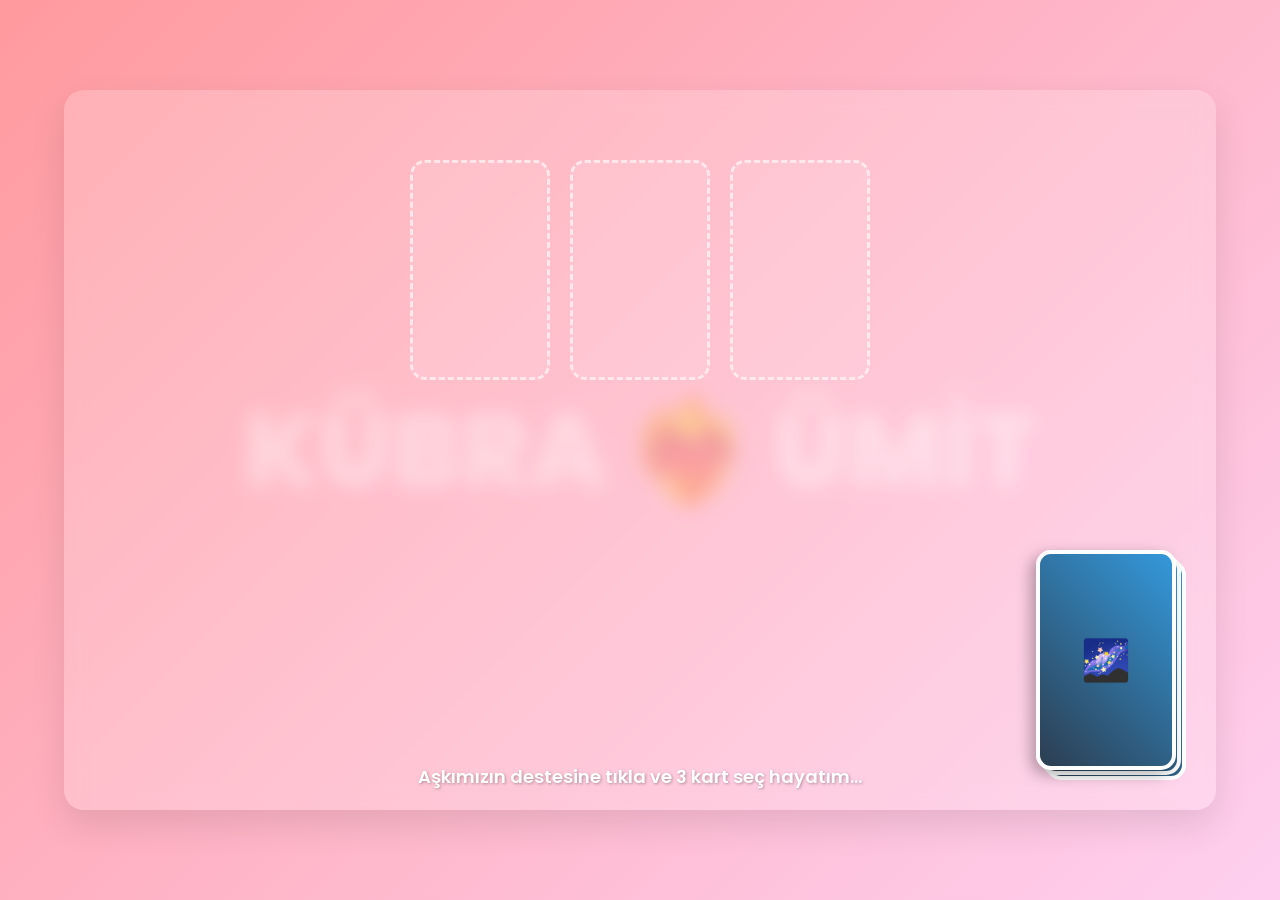
==== index.html @ 8df70f6b "Update print statement from 'Hello' to 'Goodbye'" ====
<!DOCTYPE html>
<html lang="tr">
<head>
    <meta charset="UTF-8">
    <meta name="viewport" content="width=device-width, initial-scale=1.0">
    <title>Aşkımızın Kartları</title>
    <style>
        @import url('https://fonts.googleapis.com/css2?family=Poppins:wght@400;600;800&display=swap');

        * {
            box-sizing: border-box;
            margin: 0;
            padding: 0;
            font-family: 'Poppins', sans-serif;
        }

        body {
            background: linear-gradient(135deg, #ff9a9e 0%, #fecfef 99%, #fecfef 100%);
            height: 100vh;
            overflow: hidden;
            display: flex;
            justify-content: center;
            align-items: center;
            position: relative;
        }

        /* Arka plan yazısı */
        .bg-text {
            position: absolute;
            top: 50%;
            left: 50%;
            transform: translate(-50%, -50%);
            font-size: 8vw;
            font-weight: 800;
            color: rgba(255, 255, 255, 0.4);
            white-space: nowrap;
            z-index: 1;
            pointer-events: none;
            text-align: center;
        }

        .game-container {
            position: relative;
            z-index: 2;
            display: flex;
            width: 90%;
            max-width: 1200px;
            height: 80vh;
            background: rgba(255, 255, 255, 0.2);
            backdrop-filter: blur(10px);
            border-radius: 20px;
            box-shadow: 0 15px 35px rgba(0,0,0,0.1);
            padding: 20px;
            gap: 20px;
        }

        /* Sol Alan: Kart Boşlukları ve Deste */
        .board {
            flex: 2;
            display: flex;
            flex-direction: column;
            justify-content: space-between;
            position: relative;
        }

        .slots {
            display: flex;
            justify-content: center;
            gap: 20px;
            margin-top: 50px;
        }

        .slot {
            width: 140px;
            height: 220px;
            border: 3px dashed rgba(255, 255, 255, 0.6);
            border-radius: 15px;
            display: flex;
            justify-content: center;
            align-items: center;
            background: rgba(255, 255, 255, 0.1);
            transition: all 0.5s ease;
        }

        .deck-container {
            position: absolute;
            right: 20px;
            bottom: 20px;
            width: 140px;
            height: 220px;
            cursor: pointer;
            transition: transform 0.2s;
        }

        .deck-container:hover {
            transform: scale(1.05);
        }

        .card-back {
            width: 100%;
            height: 100%;
            background: linear-gradient(45deg, #2c3e50, #3498db);
            border: 4px solid #fff;
            border-radius: 15px;
            display: flex;
            justify-content: center;
            align-items: center;
            font-size: 40px;
            box-shadow: -5px 5px 15px rgba(0,0,0,0.3);
            position: absolute;
            backface-visibility: hidden;
        }

        .card-back::after {
            content: "🌌";
        }

        /* Çekilen Kartların Tasarımı */
        .drawn-card {
            width: 140px;
            height: 220px;
            background: white;
            border: 4px solid #ffd700;
            border-radius: 15px;
            display: flex;
            flex-direction: column;
            justify-content: center;
            align-items: center;
            box-shadow: 0 10px 20px rgba(0,0,0,0.2);
            animation: popIn 0.5s ease forwards;
            text-align: center;
            padding: 10px;
        }

        .drawn-card .icon {
            font-size: 50px;
            margin-bottom: 10px;
        }

        .drawn-card .title {
            font-size: 14px;
            font-weight: 600;
            color: #333;
        }

        @keyframes popIn {
            0% { transform: scale(0) translateY(100px); opacity: 0; }
            100% { transform: scale(1) translateY(0); opacity: 1; }
        }

        /* Sağ Alan: WhatsApp Sohbet */
        .chat-container {
            flex: 1;
            background: #e5ddd5;
            border-radius: 20px;
            overflow: hidden;
            display: none;
            flex-direction: column;
            box-shadow: 0 15px 35px rgba(0,0,0,0.2);
            animation: slideIn 0.5s ease forwards;
        }

        @keyframes slideIn {
            0% { transform: translateX(50px); opacity: 0; }
            100% { transform: translateX(0); opacity: 1; }
        }

        .chat-header {
            background: #075e54;
            color: white;
            padding: 15px;
            display: flex;
            align-items: center;
            gap: 15px;
        }

        .avatar {
            width: 45px;
            height: 45px;
            background: #fff;
            border-radius: 50%;
            display: flex;
            justify-content: center;
            align-items: center;
            font-size: 24px;
        }

        .chat-info h3 {
            font-size: 16px;
            margin-bottom: 2px;
        }

        .typing-indicator {
            font-size: 12px;
            color: #d1d1d1;
            font-style: italic;
            display: none;
        }

        .chat-body {
            flex: 1;
            padding: 20px;
            background-image: url('https://user-images.githubusercontent.com/15075759/28719144-86dc0f70-73b1-11e7-911d-60d70fcded21.png');
            background-size: cover;
            display: flex;
            flex-direction: column;
            gap: 10px;
            overflow-y: auto;
        }

        .message {
            background: #fff;
            padding: 12px 15px;
            border-radius: 0 15px 15px 15px;
            max-width: 85%;
            font-size: 14px;
            line-height: 1.5;
            box-shadow: 0 2px 5px rgba(0,0,0,0.1);
            display: none;
            position: relative;
        }

        .chat-footer {
            background: #f0f0f0;
            padding: 15px;
            text-align: center;
        }

        .reset-btn {
            background: #128C7E;
            color: white;
            border: none;
            padding: 10px 25px;
            border-radius: 20px;
            font-size: 14px;
            font-weight: 600;
            cursor: pointer;
            transition: background 0.3s;
        }

        .reset-btn:hover {
            background: #075e54;
        }

        /* Destenin altındaki sahte kart efekti */
        .deck-shadow1, .deck-shadow2 {
            position: absolute;
            width: 100%;
            height: 100%;
            background: linear-gradient(45deg, #2c3e50, #3498db);
            border: 4px solid #fff;
            border-radius: 15px;
            bottom: -5px;
            right: -5px;
            z-index: -1;
        }
        .deck-shadow2 {
            bottom: -10px;
            right: -10px;
            z-index: -2;
        }

        /* Uyarı yazısı */
        .instruction {
            text-align: center;
            margin-top: 20px;
            color: #fff;
            font-size: 18px;
            font-weight: 600;
            text-shadow: 1px 1px 3px rgba(0,0,0,0.3);
        }
    </style>
</head>
<body>

    <div class="bg-text">KÜBRA ❤️‍🔥 ÜMİT</div>

    <div class="game-container">
        <div class="board">
            <div class="slots">
                <div class="slot" id="slot0"></div>
                <div class="slot" id="slot1"></div>
                <div class="slot" id="slot2"></div>
            </div>
            <div class="instruction" id="instructionText">Aşkımızın destesine tıkla ve 3 kart seç hayatım...</div>
            <div class="deck-container" id="deck" onclick="drawCard()">
                <div class="card-back"></div>
                <div class="deck-shadow1"></div>
                <div class="deck-shadow2"></div>
            </div>
        </div>

        <div class="chat-container" id="chat">
            <div class="chat-header">
                <div class="avatar">👩🏻‍❤️‍👨🏻</div>
                <div class="chat-info">
                    <h3>KübrAŞKIMTAŞ</h3>
                    <div class="typing-indicator" id="typing">yazıyor...</div>
                </div>
            </div>
            <div class="chat-body" id="chatBody">
                <div class="message" id="finalMessage"></div>
            </div>
            <div class="chat-footer">
                <button class="reset-btn" onclick="resetGame()">Yeniden Kart Çek</button>
            </div>
        </div>
    </div>

    <script>
        // En az 10 kartlık deste tanımlaması
        const deck = [
            { id: 1, title: "Aşk", icon: "❤️", meaning: "tarifsiz bir bağla birbirimize kenetlendiğimizi" },
            { id: 2, title: "Sadakat", icon: "💍", meaning: "gözümüzün birbirinden başkasını görmeyeceğini" },
            { id: 3, title: "Güneş", icon: "☀️", meaning: "ilişkimizin her zaman sımsıcak ve aydınlık kalacağını" },
            { id: 4, title: "Gelecek", icon: "🔮", meaning: "birlikte yaşlanacağımız harika yılların bizi beklediğini" },
            { id: 5, title: "Tutku", icon: "🔥", meaning: "aradaki çekimin hiçbir zaman sönmeyeceğini" },
            { id: 6, title: "Huzur", icon: "🕊️", meaning: "kollarımda her zaman güvende ve huzurlu olacağını" },
            { id: 7, title: "Sonsuzluk", icon: "♾️", meaning: "bu aşkın bir ömür boyu, sonsuza dek süreceğini" },
            { id: 8, title: "Yıldız", icon: "⭐", meaning: "dileklerimizin ve hayallerimizin bir bir gerçek olacağını" },
            { id: 9, title: "Şans", icon: "🍀", meaning: "hayatımdaki en büyük şansımın sen olduğunu" },
            { id: 10, title: "Kader", icon: "🌌", meaning: "yollarımızın ilahi bir şekilde sonsuza dek birleştiğini" },
            { id: 11, title: "Neşe", icon: "🎭", meaning: "birlikte her zaman çocuk gibi eğlenip güleceğimizi" },
            { id: 12, title: "Ev", icon: "🏡", meaning: "yakında sıcacık yuvamızı kuracağımızı" }
        ];

        // Olumlu bitiş cümleleri (Rastgele seçilecek)
        const endings = [
            "Şunu asla unutma: Ümit seni çok seviyor.",
            "Zaten bunu kartlara sormaya gerek yok, Ümit sana sırılsıklam aşık.",
            "Kısacası bu kartlar diyor ki: Ümit kocan olacak!",
            "Her şey çok net bebeğim, Ümit seni çok seviyor ve Ümit kocan olacak.",
            "Tüm evrenin ortak mesajı şu: Ümit sana aşık ve hep seninle kalacak."
        ];

        let drawnCards = [];
        let availableCards = [...deck];
        let canDraw = true;

        function drawCard() {
            if (drawnCards.length >= 3 || !canDraw) return;

            // Rastgele kart seç
            const randomIndex = Math.floor(Math.random() * availableCards.length);
            const card = availableCards[randomIndex];
            
            // Seçilen kartı desteden çıkar
            availableCards.splice(randomIndex, 1);
            drawnCards.push(card);

            // Kartı ekranda göster
            const slotIndex = drawnCards.length - 1;
            const slot = document.getElementById(`slot${slotIndex}`);
            
            slot.innerHTML = `
                <div class="drawn-card">
                    <div class="icon">${card.icon}</div>
                    <div class="title">${card.title}</div>
                </div>
            `;
            slot.style.border = "none";
            slot.style.background = "transparent";

            // Eğer 3 kart çekildiyse sohbeti başlat
            if (drawnCards.length === 3) {
                canDraw = false;
                document.getElementById('deck').style.opacity = '0.5';
                document.getElementById('deck').style.cursor = 'not-allowed';
                document.getElementById('instructionText').innerText = "Kartların okunuyor bebeğim...";
                
                setTimeout(startChatProcess, 1000);
            }
        }

        function startChatProcess() {
            // Sohbet ekranını aç
            const chatContainer = document.getElementById('chat');
            chatContainer.style.display = 'flex';
            
            // "yazıyor..." efektini başlat
            const typingIndicator = document.getElementById('typing');
            typingIndicator.style.display = 'block';

            // 5 Saniye bekle ve mesajı gönder
            setTimeout(() => {
                typingIndicator.style.display = 'none';
                generateAndShowMessage();
            }, 5000);
        }

        function generateAndShowMessage() {
            const messageElement = document.getElementById('finalMessage');
            
            // Anlamlı ve 2-3 cümlelik bir paragraf oluşturma
            const card1 = drawnCards[0];
            const card2 = drawnCards[1];
            const card3 = drawnCards[2];
            
            const randomEnding = endings[Math.floor(Math.random() * endings.length)];

            const finalText = `Aşkım çektiğin ${card1.title}, ${card2.title} ve ${card3.title} kartları yan yana geldiğinde harika bir anlama çıkıyor. Bu harika kombinasyon bize; ${card1.meaning}, ${card2.meaning} ve ${card3.meaning} fısıldıyor. ${randomEnding} ❤️`;

            messageElement.innerText = finalText;
            messageElement.style.display = 'inline-block';
            document.getElementById('instructionText').innerText = "Mesajın geldi!";
        }

        function resetGame() {
            // Oyun verilerini sıfırla
            drawnCards = [];
            availableCards = [...deck];
            canDraw = true;

            // Görselleri sıfırla
            for (let i = 0; i < 3; i++) {
                const slot = document.getElementById(`slot${i}`);
                slot.innerHTML = '';
                slot.style.border = "3px dashed rgba(255, 255, 255, 0.6)";
                slot.style.background = "rgba(255, 255, 255, 0.1)";
            }

            document.getElementById('deck').style.opacity = '1';
            document.getElementById('deck').style.cursor = 'pointer';
            document.getElementById('instructionText').innerText = "Aşkımızın destesine tıkla ve 3 kart seç hayatım...";
            
            // Sohbeti gizle
            document.getElementById('chat').style.display = 'none';
            document.getElementById('finalMessage').style.display = 'none';
            document.getElementById('finalMessage').innerText = '';
        }
    </script>
</body>
</html>
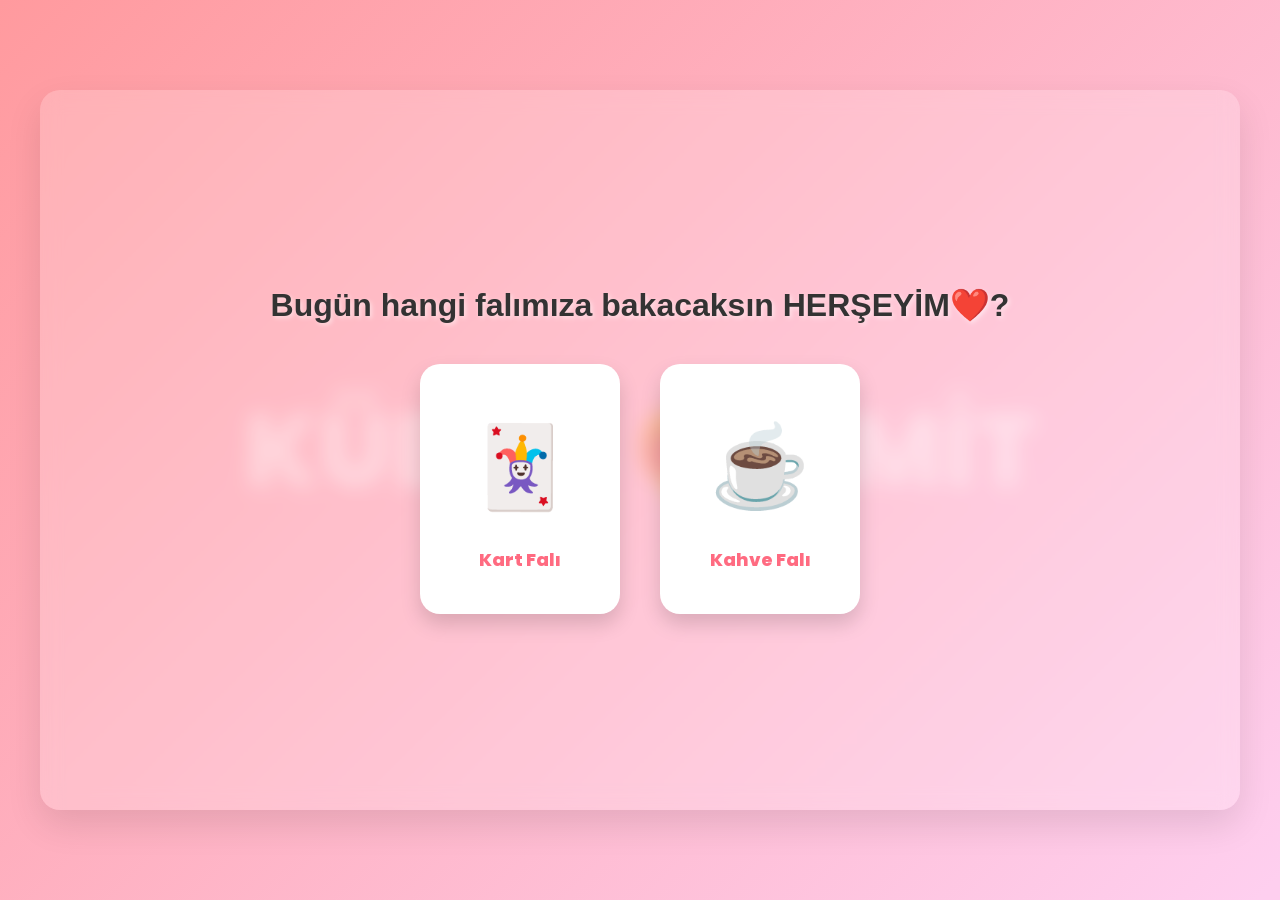
==== commit c2411c02: "Update print statement from 'Hello' to 'Goodbye'" ====
--- a/index.html
+++ b/index.html
@@ -3,7 +3,7 @@
 <head>
     <meta charset="UTF-8">
     <meta name="viewport" content="width=device-width, initial-scale=1.0">
-    <title>Aşkımızın Kartları</title>
+    <title>Aşkımızın Falları</title>
     <style>
         @import url('https://fonts.googleapis.com/css2?family=Poppins:wght@400;600;800&display=swap');
 
@@ -16,15 +16,14 @@
 
         body {
             background: linear-gradient(135deg, #ff9a9e 0%, #fecfef 99%, #fecfef 100%);
-            height: 100vh;
-            overflow: hidden;
+            min-height: 100vh;
             display: flex;
             justify-content: center;
             align-items: center;
             position: relative;
-        }
-
-        /* Arka plan yazısı */
+            overflow-x: hidden;
+        }
+
         .bg-text {
             position: absolute;
             top: 50%;
@@ -39,235 +38,209 @@
             text-align: center;
         }
 
-        .game-container {
+        .app-container {
             position: relative;
             z-index: 2;
-            display: flex;
-            width: 90%;
+            width: 95%;
             max-width: 1200px;
-            height: 80vh;
+            min-height: 80vh;
             background: rgba(255, 255, 255, 0.2);
             backdrop-filter: blur(10px);
             border-radius: 20px;
             box-shadow: 0 15px 35px rgba(0,0,0,0.1);
             padding: 20px;
-            gap: 20px;
-        }
-
-        /* Sol Alan: Kart Boşlukları ve Deste */
-        .board {
-            flex: 2;
             display: flex;
             flex-direction: column;
-            justify-content: space-between;
-            position: relative;
-        }
-
-        .slots {
+        }
+
+        /* Navigasyon / Geri Tuşu */
+        .back-btn {
+            align-self: flex-start;
+            background: rgba(255,255,255,0.5);
+            border: none;
+            padding: 10px 20px;
+            border-radius: 10px;
+            font-weight: 600;
+            cursor: pointer;
+            margin-bottom: 20px;
+            display: none;
+            transition: 0.3s;
+        }
+        
+        .back-btn:hover { background: rgba(255,255,255,0.8); }
+
+        /* ANA MENÜ */
+        #menuScreen {
             display: flex;
+            flex-direction: column;
+            align-items: center;
             justify-content: center;
-            gap: 20px;
-            margin-top: 50px;
-        }
-
-        .slot {
-            width: 140px;
-            height: 220px;
-            border: 3px dashed rgba(255, 255, 255, 0.6);
-            border-radius: 15px;
+            flex: 1;
+            text-align: center;
+        }
+
+        #menuScreen h1 {
+            color: #333;
+            font-size: 32px;
+            margin-bottom: 40px;
+            text-shadow: 2px 2px 4px rgba(255,255,255,0.5);
+        }
+
+        .menu-options {
             display: flex;
+            gap: 40px;
+            flex-wrap: wrap;
             justify-content: center;
-            align-items: center;
-            background: rgba(255, 255, 255, 0.1);
-            transition: all 0.5s ease;
-        }
-
-        .deck-container {
-            position: absolute;
-            right: 20px;
-            bottom: 20px;
-            width: 140px;
-            height: 220px;
-            cursor: pointer;
-            transition: transform 0.2s;
-        }
-
-        .deck-container:hover {
-            transform: scale(1.05);
-        }
-
-        .card-back {
-            width: 100%;
-            height: 100%;
-            background: linear-gradient(45deg, #2c3e50, #3498db);
-            border: 4px solid #fff;
-            border-radius: 15px;
-            display: flex;
-            justify-content: center;
-            align-items: center;
-            font-size: 40px;
-            box-shadow: -5px 5px 15px rgba(0,0,0,0.3);
-            position: absolute;
-            backface-visibility: hidden;
-        }
-
-        .card-back::after {
-            content: "🌌";
-        }
-
-        /* Çekilen Kartların Tasarımı */
-        .drawn-card {
-            width: 140px;
-            height: 220px;
+        }
+
+        .option-card {
             background: white;
-            border: 4px solid #ffd700;
-            border-radius: 15px;
+            width: 200px;
+            height: 250px;
+            border-radius: 20px;
             display: flex;
             flex-direction: column;
             justify-content: center;
             align-items: center;
-            box-shadow: 0 10px 20px rgba(0,0,0,0.2);
-            animation: popIn 0.5s ease forwards;
+            cursor: pointer;
+            box-shadow: 0 10px 20px rgba(0,0,0,0.15);
+            transition: transform 0.3s, box-shadow 0.3s;
+        }
+
+        .option-card:hover {
+            transform: translateY(-10px);
+            box-shadow: 0 15px 30px rgba(0,0,0,0.25);
+        }
+
+        .option-card .icon { font-size: 80px; margin-bottom: 20px; }
+        .option-card .title { font-size: 18px; font-weight: 800; color: #ff6b81; }
+
+        /* KART OYUNU EKRANI (Gizli Başlar) */
+        #cardScreen {
+            display: none;
+            flex: 1;
+            gap: 20px;
+        }
+
+        /* KAHVE FALI EKRANI (Gizli Başlar) */
+        #coffeeScreen {
+            display: none;
+            flex: 1;
+            gap: 20px;
+            flex-direction: row;
+        }
+
+        /* ORTAK İÇERİK YAPISI (Sol oyun alanı, Sağ sohbet alanı) */
+        .play-area {
+            flex: 2;
+            display: flex;
+            flex-direction: column;
+            position: relative;
+        }
+
+        /* Kart Stilleri (Eski kodlar) */
+        .slots { display: flex; justify-content: center; gap: 20px; margin-top: 50px; }
+        .slot { width: 140px; height: 220px; border: 3px dashed rgba(255, 255, 255, 0.6); border-radius: 15px; display: flex; justify-content: center; align-items: center; background: rgba(255, 255, 255, 0.1); transition: all 0.5s ease; }
+        .deck-container { position: absolute; right: 20px; bottom: 20px; width: 140px; height: 220px; cursor: pointer; transition: transform 0.2s; }
+        .deck-container:hover { transform: scale(1.05); }
+        .card-back { width: 100%; height: 100%; background: linear-gradient(45deg, #2c3e50, #3498db); border: 4px solid #fff; border-radius: 15px; display: flex; justify-content: center; align-items: center; font-size: 40px; box-shadow: -5px 5px 15px rgba(0,0,0,0.3); position: absolute; backface-visibility: hidden; }
+        .card-back::after { content: "🌌"; }
+        .deck-shadow1, .deck-shadow2 { position: absolute; width: 100%; height: 100%; background: linear-gradient(45deg, #2c3e50, #3498db); border: 4px solid #fff; border-radius: 15px; bottom: -5px; right: -5px; z-index: -1; }
+        .deck-shadow2 { bottom: -10px; right: -10px; z-index: -2; }
+        .drawn-card { width: 140px; height: 220px; background: white; border: 4px solid #ffd700; border-radius: 15px; display: flex; flex-direction: column; justify-content: center; align-items: center; box-shadow: 0 10px 20px rgba(0,0,0,0.2); animation: popIn 0.5s ease forwards; text-align: center; padding: 10px; }
+        .drawn-card.negative-card { border-color: #e74c3c; }
+        .drawn-card .icon { font-size: 50px; margin-bottom: 10px; }
+        .drawn-card .title { font-size: 14px; font-weight: 600; color: #333; }
+        
+        @keyframes popIn { 0% { transform: scale(0) translateY(100px); opacity: 0; } 100% { transform: scale(1) translateY(0); opacity: 1; } }
+
+        .instruction { text-align: center; margin-top: 20px; color: #fff; font-size: 18px; font-weight: 600; text-shadow: 1px 1px 3px rgba(0,0,0,0.3); }
+
+        /* KAHVE FALI ÖZEL STİLLERİ */
+        .coffee-grid {
+            display: grid;
+            grid-template-columns: 1fr 1fr;
+            gap: 20px;
+            margin-top: 20px;
+            max-width: 600px;
+            margin-left: auto;
+            margin-right: auto;
+        }
+
+        .photo-slot {
+            position: relative;
+            height: 150px;
+            border: 3px dashed rgba(255, 255, 255, 0.8);
+            border-radius: 15px;
+            background: rgba(255, 255, 255, 0.3);
+            display: flex;
+            justify-content: center;
+            align-items: center;
             text-align: center;
             padding: 10px;
-        }
-
-        .drawn-card .icon {
-            font-size: 50px;
-            margin-bottom: 10px;
-        }
-
-        .drawn-card .title {
-            font-size: 14px;
-            font-weight: 600;
-            color: #333;
-        }
-
-        @keyframes popIn {
-            0% { transform: scale(0) translateY(100px); opacity: 0; }
-            100% { transform: scale(1) translateY(0); opacity: 1; }
-        }
-
-        /* Sağ Alan: WhatsApp Sohbet */
+            cursor: pointer;
+            overflow: hidden;
+            transition: 0.3s;
+        }
+        
+        .photo-slot:hover { background: rgba(255, 255, 255, 0.5); }
+        .photo-slot span { font-size: 14px; font-weight: 600; color: #333; pointer-events: none; z-index: 2;}
+        .photo-slot.optional { border-color: rgba(255, 255, 255, 0.4); }
+        
+        /* Gizli dosya seçici */
+        .photo-slot input[type="file"] {
+            position: absolute;
+            width: 100%;
+            height: 100%;
+            opacity: 0;
+            cursor: pointer;
+            z-index: 3;
+        }
+
+        .submit-coffee-btn {
+            display: none;
+            margin: 30px auto 0;
+            padding: 15px 40px;
+            background: #ff6b81;
+            color: white;
+            font-size: 18px;
+            font-weight: bold;
+            border: none;
+            border-radius: 30px;
+            cursor: pointer;
+            box-shadow: 0 5px 15px rgba(255, 107, 129, 0.4);
+            transition: transform 0.2s;
+        }
+        .submit-coffee-btn:hover { transform: scale(1.05); }
+
+        /* SOHBET EKRANI (Ortak yapı) */
         .chat-container {
             flex: 1;
             background: #e5ddd5;
             border-radius: 20px;
             overflow: hidden;
-            display: none;
+            display: none; /* Gizli başlar */
             flex-direction: column;
             box-shadow: 0 15px 35px rgba(0,0,0,0.2);
             animation: slideIn 0.5s ease forwards;
-        }
-
-        @keyframes slideIn {
-            0% { transform: translateX(50px); opacity: 0; }
-            100% { transform: translateX(0); opacity: 1; }
-        }
-
-        .chat-header {
-            background: #075e54;
-            color: white;
-            padding: 15px;
-            display: flex;
-            align-items: center;
-            gap: 15px;
-        }
-
-        .avatar {
-            width: 45px;
-            height: 45px;
-            background: #fff;
-            border-radius: 50%;
-            display: flex;
-            justify-content: center;
-            align-items: center;
-            font-size: 24px;
-        }
-
-        .chat-info h3 {
-            font-size: 16px;
-            margin-bottom: 2px;
-        }
-
-        .typing-indicator {
-            font-size: 12px;
-            color: #d1d1d1;
-            font-style: italic;
-            display: none;
-        }
-
-        .chat-body {
-            flex: 1;
-            padding: 20px;
-            background-image: url('https://user-images.githubusercontent.com/15075759/28719144-86dc0f70-73b1-11e7-911d-60d70fcded21.png');
-            background-size: cover;
-            display: flex;
-            flex-direction: column;
-            gap: 10px;
-            overflow-y: auto;
-        }
-
-        .message {
-            background: #fff;
-            padding: 12px 15px;
-            border-radius: 0 15px 15px 15px;
-            max-width: 85%;
-            font-size: 14px;
-            line-height: 1.5;
-            box-shadow: 0 2px 5px rgba(0,0,0,0.1);
-            display: none;
-            position: relative;
-        }
-
-        .chat-footer {
-            background: #f0f0f0;
-            padding: 15px;
-            text-align: center;
-        }
-
-        .reset-btn {
-            background: #128C7E;
-            color: white;
-            border: none;
-            padding: 10px 25px;
-            border-radius: 20px;
-            font-size: 14px;
-            font-weight: 600;
-            cursor: pointer;
-            transition: background 0.3s;
-        }
-
-        .reset-btn:hover {
-            background: #075e54;
-        }
-
-        /* Destenin altındaki sahte kart efekti */
-        .deck-shadow1, .deck-shadow2 {
-            position: absolute;
-            width: 100%;
-            height: 100%;
-            background: linear-gradient(45deg, #2c3e50, #3498db);
-            border: 4px solid #fff;
-            border-radius: 15px;
-            bottom: -5px;
-            right: -5px;
-            z-index: -1;
-        }
-        .deck-shadow2 {
-            bottom: -10px;
-            right: -10px;
-            z-index: -2;
-        }
-
-        /* Uyarı yazısı */
-        .instruction {
-            text-align: center;
-            margin-top: 20px;
-            color: #fff;
-            font-size: 18px;
-            font-weight: 600;
-            text-shadow: 1px 1px 3px rgba(0,0,0,0.3);
+            max-width: 400px;
+        }
+
+        @keyframes slideIn { 0% { transform: translateX(50px); opacity: 0; } 100% { transform: translateX(0); opacity: 1; } }
+
+        .chat-header { background: #075e54; color: white; padding: 15px; display: flex; align-items: center; gap: 15px; }
+        .avatar { width: 45px; height: 45px; background: #fff; border-radius: 50%; display: flex; justify-content: center; align-items: center; font-size: 24px; }
+        .chat-info h3 { font-size: 16px; margin-bottom: 2px; }
+        .typing-indicator { font-size: 12px; color: #d1d1d1; font-style: italic; display: none; }
+        .chat-body { flex: 1; padding: 20px; background-image: url('https://user-images.githubusercontent.com/15075759/28719144-86dc0f70-73b1-11e7-911d-60d70fcded21.png'); background-size: cover; display: flex; flex-direction: column; gap: 10px; overflow-y: auto; }
+        .message { background: #fff; padding: 12px 15px; border-radius: 0 15px 15px 15px; max-width: 90%; font-size: 14px; line-height: 1.5; box-shadow: 0 2px 5px rgba(0,0,0,0.1); display: none; position: relative; }
+        .chat-footer { background: #f0f0f0; padding: 15px; text-align: center; }
+        .reset-btn { background: #128C7E; color: white; border: none; padding: 10px 25px; border-radius: 20px; font-size: 14px; font-weight: 600; cursor: pointer; transition: background 0.3s; }
+        .reset-btn:hover { background: #075e54; }
+
+        @media (max-width: 768px) {
+            #cardScreen, #coffeeScreen { flex-direction: column; }
+            .chat-container { max-width: 100%; min-height: 300px; }
         }
     </style>
 </head>
@@ -275,145 +248,240 @@
 
     <div class="bg-text">KÜBRA ❤️‍🔥 ÜMİT</div>
 
-    <div class="game-container">
-        <div class="board">
-            <div class="slots">
-                <div class="slot" id="slot0"></div>
-                <div class="slot" id="slot1"></div>
-                <div class="slot" id="slot2"></div>
-            </div>
-            <div class="instruction" id="instructionText">Aşkımızın destesine tıkla ve 3 kart seç hayatım...</div>
-            <div class="deck-container" id="deck" onclick="drawCard()">
-                <div class="card-back"></div>
-                <div class="deck-shadow1"></div>
-                <div class="deck-shadow2"></div>
+    <div class="app-container">
+        
+        <button class="back-btn" id="backBtn" onclick="goHome()">🏠 Ana Menüye Dön</button>
+
+        <div id="menuScreen">
+            <h1>Bugün hangi falımıza bakacaksın HERŞEYİM❤️?</h1>
+            <div class="menu-options">
+                <div class="option-card" onclick="openScreen('cardScreen')">
+                    <div class="icon">🃏</div>
+                    <div class="title">Kart Falı</div>
+                </div>
+                <div class="option-card" onclick="openScreen('coffeeScreen')">
+                    <div class="icon">☕</div>
+                    <div class="title">Kahve Falı</div>
+                </div>
             </div>
         </div>
 
-        <div class="chat-container" id="chat">
-            <div class="chat-header">
-                <div class="avatar">👩🏻‍❤️‍👨🏻</div>
-                <div class="chat-info">
-                    <h3>KübrAŞKIMTAŞ</h3>
-                    <div class="typing-indicator" id="typing">yazıyor...</div>
+        <div id="cardScreen">
+            <div class="play-area">
+                <div class="slots">
+                    <div class="slot" id="cardSlot0"></div>
+                    <div class="slot" id="cardSlot1"></div>
+                    <div class="slot" id="cardSlot2"></div>
+                </div>
+                <div class="instruction" id="cardInstruction">Aşkımızın destesine tıkla ve 3 kart seç hayatım...</div>
+                <div class="deck-container" id="deck" onclick="drawCard()">
+                    <div class="card-back"></div>
+                    <div class="deck-shadow1"></div>
+                    <div class="deck-shadow2"></div>
                 </div>
             </div>
-            <div class="chat-body" id="chatBody">
-                <div class="message" id="finalMessage"></div>
-            </div>
-            <div class="chat-footer">
-                <button class="reset-btn" onclick="resetGame()">Yeniden Kart Çek</button>
+
+            <div class="chat-container" id="cardChat">
+                <div class="chat-header">
+                    <div class="avatar">👩🏻‍❤️‍👨🏻</div>
+                    <div class="chat-info">
+                        <h3>KübrAŞKIMTAŞ</h3>
+                        <div class="typing-indicator" id="cardTyping">yazıyor...</div>
+                    </div>
+                </div>
+                <div class="chat-body">
+                    <div class="message" id="cardMessage"></div>
+                </div>
+                <div class="chat-footer">
+                    <button class="reset-btn" onclick="resetCardGame()">Yeniden Kart Çek</button>
+                </div>
             </div>
         </div>
+
+        <div id="coffeeScreen">
+            <div class="play-area">
+                <div class="instruction" id="coffeeInstruction">Kahve fincanının fotoğraflarını çekip yükle sevgilim...</div>
+                
+                <div class="coffee-grid">
+                    <div class="photo-slot" id="cSlot1">
+                        <span id="cText1">Fincanın sağını çek aşkım 📸</span>
+                        <input type="file" accept="image/*" capture="environment" onchange="previewCoffeeImage(this, 'cSlot1', 'cText1', 1)">
+                    </div>
+                    <div class="photo-slot" id="cSlot2">
+                        <span id="cText2">Fincanın solunu çek aşkım 📸</span>
+                        <input type="file" accept="image/*" capture="environment" onchange="previewCoffeeImage(this, 'cSlot2', 'cText2', 2)">
+                    </div>
+                    <div class="photo-slot" id="cSlot3">
+                        <span id="cText3">Fincanı üstten çek herşeyim 📸</span>
+                        <input type="file" accept="image/*" capture="environment" onchange="previewCoffeeImage(this, 'cSlot3', 'cText3', 3)">
+                    </div>
+                    <div class="photo-slot optional" id="cSlot4">
+                        <span id="cText4">Fincanın tabağını çek bitanemmm 📸<br><small>(İsteğe Bağlı)</small></span>
+                        <input type="file" accept="image/*" capture="environment" onchange="previewCoffeeImage(this, 'cSlot4', 'cText4', 4)">
+                    </div>
+                </div>
+
+                <button class="submit-coffee-btn" id="coffeeSubmitBtn" onclick="startCoffeeChat()">Falıma bak ÜmitAşkımCan</button>
+            </div>
+
+            <div class="chat-container" id="coffeeChat">
+                <div class="chat-header">
+                    <div class="avatar">👨🏻‍❤️‍👩🏻</div>
+                    <div class="chat-info">
+                        <h3>ÜmitAşkımCan</h3>
+                        <div class="typing-indicator" id="coffeeTyping">yazıyor...</div>
+                    </div>
+                </div>
+                <div class="chat-body">
+                    <div class="message" id="coffeeMessage"></div>
+                </div>
+                <div class="chat-footer">
+                    <button class="reset-btn" onclick="resetCoffeeGame()">Yeni Fincan Yükle</button>
+                </div>
+            </div>
+        </div>
+
     </div>
 
     <script>
-        // En az 10 kartlık deste tanımlaması
+        // --- EKRAN KONTROLLERİ ---
+        function openScreen(screenId) {
+            document.getElementById('menuScreen').style.display = 'none';
+            document.getElementById('cardScreen').style.display = 'none';
+            document.getElementById('coffeeScreen').style.display = 'none';
+            
+            document.getElementById(screenId).style.display = 'flex';
+            document.getElementById('backBtn').style.display = 'block';
+        }
+
+        function goHome() {
+            document.getElementById('menuScreen').style.display = 'flex';
+            document.getElementById('cardScreen').style.display = 'none';
+            document.getElementById('coffeeScreen').style.display = 'none';
+            document.getElementById('backBtn').style.display = 'none';
+            
+            // Eğer oyunlar yarım kaldıysa sıfırlansın
+            resetCardGame();
+            resetCoffeeGame();
+        }
+
+        // --- ORTAK BİTİŞ CÜMLELERİ ---
+        const finalEndings = [
+            "Falına göre Ümit seni çok seviyor.",
+            "Sonuca gelirsek; Ümit Sana çok aşık.",
+            "Fincan da, kartlar da aynı şeyi söylüyor: Ümit sana hayran.",
+            "Tüm bu işaretlerin tek bir ortak noktası var: Ümit ile evleneceksiniz.",
+            "Kısacası sevgilim, Ümit kocan olucak.",
+            "Bütün işaretlerin sonu şuraya çıkıyor: Ümit seni her gün daha çok seviyor."
+        ];
+
+
+        // ==========================================
+        // 1. KART FALI KODLARI (Güncellenmiş Haliyle)
+        // ==========================================
         const deck = [
-            { id: 1, title: "Aşk", icon: "❤️", meaning: "tarifsiz bir bağla birbirimize kenetlendiğimizi" },
-            { id: 2, title: "Sadakat", icon: "💍", meaning: "gözümüzün birbirinden başkasını görmeyeceğini" },
-            { id: 3, title: "Güneş", icon: "☀️", meaning: "ilişkimizin her zaman sımsıcak ve aydınlık kalacağını" },
-            { id: 4, title: "Gelecek", icon: "🔮", meaning: "birlikte yaşlanacağımız harika yılların bizi beklediğini" },
-            { id: 5, title: "Tutku", icon: "🔥", meaning: "aradaki çekimin hiçbir zaman sönmeyeceğini" },
-            { id: 6, title: "Huzur", icon: "🕊️", meaning: "kollarımda her zaman güvende ve huzurlu olacağını" },
-            { id: 7, title: "Sonsuzluk", icon: "♾️", meaning: "bu aşkın bir ömür boyu, sonsuza dek süreceğini" },
-            { id: 8, title: "Yıldız", icon: "⭐", meaning: "dileklerimizin ve hayallerimizin bir bir gerçek olacağını" },
-            { id: 9, title: "Şans", icon: "🍀", meaning: "hayatımdaki en büyük şansımın sen olduğunu" },
-            { id: 10, title: "Kader", icon: "🌌", meaning: "yollarımızın ilahi bir şekilde sonsuza dek birleştiğini" },
-            { id: 11, title: "Neşe", icon: "🎭", meaning: "birlikte her zaman çocuk gibi eğlenip güleceğimizi" },
-            { id: 12, title: "Ev", icon: "🏡", meaning: "yakında sıcacık yuvamızı kuracağımızı" }
+            { id: 1, title: "Aşk", icon: "❤️", meaning: "tarifsiz bir bağla birbirimize kenetlendiğimizi", type: "positive" },
+            { id: 2, title: "Sadakat", icon: "💍", meaning: "gözümüzün birbirinden başkasını görmeyeceğini", type: "positive" },
+            { id: 3, title: "Güneş", icon: "☀️", meaning: "ilişkimizin her zaman sımsıcak ve aydınlık kalacağını", type: "positive" },
+            { id: 4, title: "Gelecek", icon: "🔮", meaning: "birlikte yaşlanacağımız harika yılların bizi beklediğini", type: "positive" },
+            { id: 5, title: "Tutku", icon: "🔥", meaning: "aradaki çekimin hiçbir zaman sönmeyeceğini", type: "positive" },
+            { id: 6, title: "Huzur", icon: "🕊️", meaning: "kollarımda her zaman güvende ve huzurlu olacağını", type: "positive" },
+            { id: 7, title: "Sonsuzluk", icon: "♾️", meaning: "bu aşkın bir ömür boyu, sonsuza dek süreceğini", type: "positive" },
+            { id: 8, title: "Yıldız", icon: "⭐", meaning: "dileklerimizin ve hayallerimizin bir bir gerçek olacağını", type: "positive" },
+            { id: 9, title: "Şans", icon: "🍀", meaning: "hayatımdaki en büyük şansımın sen olduğunu", type: "positive" },
+            { id: 10, title: "Kader", icon: "🌌", meaning: "yollarımızın ilahi bir şekilde sonsuza dek birleştiğini", type: "positive" },
+            { id: 11, title: "Neşe", icon: "🎭", meaning: "birlikte her zaman çocuk gibi eğlenip güleceğimizi", type: "positive" },
+            { id: 12, title: "Ev", icon: "🏡", meaning: "yakında sıcacık yuvamızı kuracağımızı", type: "positive" },
+            { id: 13, title: "Güven", icon: "🤝", meaning: "birbirimize gözü kapalı güvenebileceğimiz bir sığınağımız olduğunu", type: "positive" },
+            { id: 14, title: "Şefkat", icon: "🧸", meaning: "her anımızda birbirimize pamuk gibi yumuşacık davranacağımızı", type: "positive" },
+            { id: 15, title: "Macera", icon: "🌍", meaning: "dünyayı el ele gezip harika anılar biriktireceğimizi", type: "positive" },
+            { id: 16, title: "Büyü", icon: "🪄", meaning: "aramızdaki bu tılsımlı bağın kimse tarafından bozulamayacağını", type: "positive" },
+            { id: 17, title: "Bereket", icon: "🌾", meaning: "yuvamızın her zaman bolluk ve bereket içinde olacağını", type: "positive" },
+            { id: 18, title: "Sabır", icon: "⏳", meaning: "birbirimizi her halimizle kabul edip sevgiyle büyüteceğimizi", type: "positive" },
+            { id: 19, title: "Tutulma", icon: "🌒", meaning: "senin o güzel yüzün karşısında her gün yeniden tutulacağımı", type: "positive" },
+            { id: 20, title: "Mucize", icon: "✨", meaning: "bu dünyada başıma gelen en güzel mucizenin sen olduğunu", type: "positive" },
+            { id: 21, title: "Başarı", icon: "🏆", meaning: "birbirimize destek olarak hayattaki tüm hedeflerimize ulaşacağımızı", type: "positive" },
+            { id: 22, title: "Fırtına", icon: "⛈️", meaning: "zaman zaman ufak tartışmalar ve fırtınalar kopabileceğini", type: "negative" },
+            { id: 23, title: "Engel", icon: "🧱", meaning: "bazen yolumuza beklenmedik tümseklerin çıkabileceğini", type: "negative" },
+            { id: 24, title: "Mesafe", icon: "🛤️", meaning: "bazen araya fiziksel ya da duygusal mesafeler girmeye çalışacağını", type: "negative" },
+            { id: 25, title: "Kule", icon: "🏰", meaning: "yaptığımız planların bazen aniden yıkılıp değişebileceğini", type: "negative" },
+            { id: 26, title: "Kıskançlık", icon: "🧿", meaning: "birbirimizi çok sevdiğimizden bazen deliler gibi kıskanacağımızı", type: "negative" }
         ];
 
-        // Olumlu bitiş cümleleri (Rastgele seçilecek)
-        const endings = [
-            "Şunu asla unutma: Ümit seni çok seviyor.",
-            "Zaten bunu kartlara sormaya gerek yok, Ümit sana sırılsıklam aşık.",
-            "Kısacası bu kartlar diyor ki: Ümit kocan olacak!",
-            "Her şey çok net bebeğim, Ümit seni çok seviyor ve Ümit kocan olacak.",
-            "Tüm evrenin ortak mesajı şu: Ümit sana aşık ve hep seninle kalacak."
+        const cardNegativeResolutions = [
+            "Ama hiç merak etme, karşımıza ne tür engeller çıkarsa çıksın tüm bu zorlukları birlikte atlatıp ömür boyu mutlu olacağız.",
+            "Fakat sakın unutma, aşkımız tüm bu zorlukları yenecek kadar kudretli. Biz el ele verdiğimiz sürece hiçbir şey bizi yıkamaz.",
+            "Yine de hiç korkma bebeğim, ne olursa olsun tüm bunları omuz omuza verip atlatacağız ve çok mutlu olacağız."
         ];
 
         let drawnCards = [];
         let availableCards = [...deck];
-        let canDraw = true;
+        let cardCanDraw = true;
 
         function drawCard() {
-            if (drawnCards.length >= 3 || !canDraw) return;
-
-            // Rastgele kart seç
+            if (drawnCards.length >= 3 || !cardCanDraw) return;
+
             const randomIndex = Math.floor(Math.random() * availableCards.length);
             const card = availableCards[randomIndex];
-            
-            // Seçilen kartı desteden çıkar
             availableCards.splice(randomIndex, 1);
             drawnCards.push(card);
 
-            // Kartı ekranda göster
             const slotIndex = drawnCards.length - 1;
-            const slot = document.getElementById(`slot${slotIndex}`);
-            
-            slot.innerHTML = `
-                <div class="drawn-card">
-                    <div class="icon">${card.icon}</div>
-                    <div class="title">${card.title}</div>
-                </div>
-            `;
+            const slot = document.getElementById(`cardSlot${slotIndex}`);
+            
+            const cardClass = card.type === 'negative' ? 'drawn-card negative-card' : 'drawn-card';
+            slot.innerHTML = `<div class="${cardClass}"><div class="icon">${card.icon}</div><div class="title">${card.title}</div></div>`;
             slot.style.border = "none";
             slot.style.background = "transparent";
 
-            // Eğer 3 kart çekildiyse sohbeti başlat
             if (drawnCards.length === 3) {
-                canDraw = false;
+                cardCanDraw = false;
                 document.getElementById('deck').style.opacity = '0.5';
                 document.getElementById('deck').style.cursor = 'not-allowed';
-                document.getElementById('instructionText').innerText = "Kartların okunuyor bebeğim...";
-                
-                setTimeout(startChatProcess, 1000);
-            }
-        }
-
-        function startChatProcess() {
-            // Sohbet ekranını aç
-            const chatContainer = document.getElementById('chat');
+                document.getElementById('cardInstruction').innerText = "Kartların okunuyor bebeğim...";
+                setTimeout(startCardChatProcess, 1000);
+            }
+        }
+
+        function startCardChatProcess() {
+            const chatContainer = document.getElementById('cardChat');
             chatContainer.style.display = 'flex';
             
-            // "yazıyor..." efektini başlat
-            const typingIndicator = document.getElementById('typing');
+            const typingIndicator = document.getElementById('cardTyping');
             typingIndicator.style.display = 'block';
 
-            // 5 Saniye bekle ve mesajı gönder
             setTimeout(() => {
                 typingIndicator.style.display = 'none';
-                generateAndShowMessage();
-            }, 5000);
-        }
-
-        function generateAndShowMessage() {
-            const messageElement = document.getElementById('finalMessage');
-            
-            // Anlamlı ve 2-3 cümlelik bir paragraf oluşturma
-            const card1 = drawnCards[0];
-            const card2 = drawnCards[1];
-            const card3 = drawnCards[2];
-            
-            const randomEnding = endings[Math.floor(Math.random() * endings.length)];
-
-            const finalText = `Aşkım çektiğin ${card1.title}, ${card2.title} ve ${card3.title} kartları yan yana geldiğinde harika bir anlama çıkıyor. Bu harika kombinasyon bize; ${card1.meaning}, ${card2.meaning} ve ${card3.meaning} fısıldıyor. ${randomEnding} ❤️`;
-
-            messageElement.innerText = finalText;
-            messageElement.style.display = 'inline-block';
-            document.getElementById('instructionText').innerText = "Mesajın geldi!";
-        }
-
-        function resetGame() {
-            // Oyun verilerini sıfırla
+                generateCardMessage();
+            }, 5000); // Kartlar için 5 saniye
+        }
+
+        function generateCardMessage() {
+            const msgEl = document.getElementById('cardMessage');
+            const c1 = drawnCards[0], c2 = drawnCards[1], c3 = drawnCards[2];
+            const hasNegative = drawnCards.some(card => card.type === 'negative');
+            const randomEnding = finalEndings[Math.floor(Math.random() * finalEndings.length)];
+            
+            let finalText = "";
+            if (hasNegative) {
+                const randomRes = cardNegativeResolutions[Math.floor(Math.random() * cardNegativeResolutions.length)];
+                finalText = `Aşkım çektiğin ${c1.title}, ${c2.title} ve ${c3.title} kartları çok güçlü bir mesaj veriyor. Kartlar bize; ${c1.meaning}, ${c2.meaning} ve ${c3.meaning} söylüyor. ${randomRes} ${randomEnding} ❤️`;
+            } else {
+                finalText = `Aşkım çektiğin ${c1.title}, ${c2.title} ve ${c3.title} kartları harika bir anlama çıkıyor. Bu kombinasyon bize; ${c1.meaning}, ${c2.meaning} ve ${c3.meaning} fısıldıyor. ${randomEnding} ❤️`;
+            }
+
+            msgEl.innerText = finalText;
+            msgEl.style.display = 'inline-block';
+            document.getElementById('cardInstruction').innerText = "Mesajın geldi!";
+        }
+
+        function resetCardGame() {
             drawnCards = [];
             availableCards = [...deck];
-            canDraw = true;
-
-            // Görselleri sıfırla
+            cardCanDraw = true;
+
             for (let i = 0; i < 3; i++) {
-                const slot = document.getElementById(`slot${i}`);
+                const slot = document.getElementById(`cardSlot${i}`);
                 slot.innerHTML = '';
                 slot.style.border = "3px dashed rgba(255, 255, 255, 0.6)";
                 slot.style.background = "rgba(255, 255, 255, 0.1)";
@@ -421,12 +489,135 @@
 
             document.getElementById('deck').style.opacity = '1';
             document.getElementById('deck').style.cursor = 'pointer';
-            document.getElementById('instructionText').innerText = "Aşkımızın destesine tıkla ve 3 kart seç hayatım...";
-            
-            // Sohbeti gizle
-            document.getElementById('chat').style.display = 'none';
-            document.getElementById('finalMessage').style.display = 'none';
-            document.getElementById('finalMessage').innerText = '';
+            document.getElementById('cardInstruction').innerText = "Aşkımızın destesine tıkla ve 3 kart seç hayatım...";
+            document.getElementById('cardChat').style.display = 'none';
+            document.getElementById('cardMessage').style.display = 'none';
+            document.getElementById('cardMessage').innerText = '';
+        }
+
+
+        // ==========================================
+        // 2. KAHVE FALI KODLARI (Yeni Sistem)
+        // ==========================================
+        let uploadedPhotos = { 1: false, 2: false, 3: false, 4: false };
+
+        function previewCoffeeImage(input, slotId, textId, posId) {
+            const file = input.files[0];
+            if (file) {
+                const reader = new FileReader();
+                reader.onload = function(e) {
+                    const slot = document.getElementById(slotId);
+                    slot.style.backgroundImage = `url(${e.target.result})`;
+                    slot.style.backgroundSize = 'cover';
+                    slot.style.backgroundPosition = 'center';
+                    document.getElementById(textId).style.display = 'none'; // Yazıyı gizle
+                    
+                    uploadedPhotos[posId] = true;
+                    checkCoffeeUploads();
+                }
+                reader.readAsDataURL(file);
+            }
+        }
+
+        function checkCoffeeUploads() {
+            // İlk 3 fotoğraf mecburi
+            if (uploadedPhotos[1] && uploadedPhotos[2] && uploadedPhotos[3]) {
+                document.getElementById('coffeeSubmitBtn').style.display = 'block';
+            }
+        }
+
+        function startCoffeeChat() {
+            // Fincan seçim alanını gizle/şeffaflaştır
+            document.getElementById('coffeeSubmitBtn').style.display = 'none';
+            document.getElementById('coffeeInstruction').innerText = "Fincanın içindeki gizli şekiller inceleniyor bebeğim...";
+            
+            const chatContainer = document.getElementById('coffeeChat');
+            chatContainer.style.display = 'flex';
+            
+            const typingIndicator = document.getElementById('coffeeTyping');
+            typingIndicator.style.display = 'block';
+
+            // Kahve falı için 9 Saniye bekle
+            setTimeout(() => {
+                typingIndicator.style.display = 'none';
+                generateCoffeeReading();
+            }, 9000); 
+        }
+
+        // Fal Yorumu Algoritması İçin Veriler
+        const goodShapes = [
+            { name: "büyük bir kalp", meaning: "sana olan sevgimin ne kadar kocaman olduğunu ve kalbimin sadece senin için attığını" },
+            { name: "uzun bir yol", meaning: "önümüzde birlikte yürüyeceğimiz, çok mutlu ve uzun bir ömür olduğunu" },
+            { name: "kanat çırpan bir kuş", meaning: "yakın zamanda ilişkimizle ilgili havalara uçacağımız harika bir haber alacağımızı" },
+            { name: "birbirine sarılmış iki insan sületi", meaning: "ne olursa olsun birbirimize hep sımsıkı kenetli kalacağımızı" },
+            { name: "bir güvercin", meaning: "aşkımızın bize her zaman huzur ve güven getireceğini" },
+            { name: "balık", meaning: "aşkımızın hanemize hep şans, bereket ve mutluluk getireceğini" }
+        ];
+
+        const badShapes = [
+            { name: "ufak bir dağ", meaning: "önümüzde aşmamız gereken bazı ufak tefek zorluklar veya sınavlar olabileceğini" },
+            { name: "bir göz", meaning: "ilişkimizi çok kıskanan, nazarı değen bazı insanların etrafımızda dolaştığını" },
+            { name: "dalgalı bir deniz", meaning: "bazen duygusal olarak çalkantılı veya stresli anlar yaşayabileceğimizi" }
+        ];
+
+        const coffeeResolutions = [
+            "Ama sen sakın içini karartma. Ben senin yanında olduğum sürece ne nazar ne de bir engel bize zarar veremez. O dağı da el ele aşıp, o gözü de kör edeceğiz.",
+            "Ancak oradaki karanlık gölgeler hiç önemli değil. İkimizin arasındaki güçlü bağ her türlü zorluğu yenecek kuvvette, her şeyi birlikte atlatacağız.",
+            "Yine de hiç korkma bebeğim. Biz birbirimize o kadar bağlıyız ki karşımıza çıkan her engeli sevgimizle ezip geçeceğiz, her şey çok güzel olacak."
+        ];
+
+        function generateCoffeeReading() {
+            const msgEl = document.getElementById('coffeeMessage');
+            
+            // Rastgele şekiller seç
+            const shape1 = goodShapes[Math.floor(Math.random() * goodShapes.length)];
+            let shape2 = goodShapes[Math.floor(Math.random() * goodShapes.length)];
+            while(shape2.name === shape1.name) { shape2 = goodShapes[Math.floor(Math.random() * goodShapes.length)]; } // Aynı olmasın
+            
+            const hasBadShape = Math.random() > 0.4; // %60 ihtimalle kötü bir şekil de çıksın (tatlıya bağlamak için)
+            
+            let reading = `Aşkım fincanının fotoğraflarına baktım ve inanılmaz şeyler gördüm! Sağ tarafta çok net bir şekilde **${shape1.name}** çıkmış. Bu bize; ${shape1.meaning} gösteriyor.\n\n`;
+            
+            if (hasBadShape) {
+                const bad = badShapes[Math.floor(Math.random() * badShapes.length)];
+                const res = coffeeResolutions[Math.floor(Math.random() * coffeeResolutions.length)];
+                reading += `Sol tarafta ise maalesef **${bad.name}** şekli belirmiş, sanki ${bad.meaning} işaret ediyor... ${res}\n\n`;
+            }
+
+            reading += `Fincanın üst kısmında ise parlayan **${shape2.name}** var. Bu da kesinlikle ${shape2.meaning} fısıldıyor...\n\n`;
+            
+            // Tabağı çektiyse ona da ufak bir gönderme yap
+            if(uploadedPhotos[4]) {
+                reading += `Tabağına da baktım, için çok ferahlamış, dileklerin resmen kabul oluyor!\n\n`;
+            }
+
+            const randomEnding = finalEndings[Math.floor(Math.random() * finalEndings.length)];
+            reading += `**${randomEnding} ❤️**`;
+
+            // Metni Markdown benzeri (bold için ** formatı kullandık, onları HTML bold'a çevirelim)
+            msgEl.innerHTML = reading.replace(/\*\*(.*?)\*\*/g, '<b>$1</b>').replace(/\n/g, '<br>');
+            msgEl.style.display = 'inline-block';
+            document.getElementById('coffeeInstruction').innerText = "Fincanının yorumu geldi!";
+        }
+
+        function resetCoffeeGame() {
+            uploadedPhotos = { 1: false, 2: false, 3: false, 4: false };
+            
+            for(let i=1; i<=4; i++) {
+                const slot = document.getElementById(`cSlot${i}`);
+                const text = document.getElementById(`cText${i}`);
+                const input = slot.querySelector('input');
+                
+                slot.style.backgroundImage = 'none';
+                text.style.display = 'block';
+                input.value = ''; // Dosya seçimini sıfırla
+            }
+
+            document.getElementById('coffeeInstruction').innerText = "Kahve fincanının fotoğraflarını çekip yükle sevgilim...";
+            document.getElementById('coffeeSubmitBtn').style.display = 'none';
+            document.getElementById('coffeeChat').style.display = 'none';
+            document.getElementById('coffeeMessage').style.display = 'none';
+            document.getElementById('coffeeMessage').innerHTML = '';
         }
     </script>
 </body>
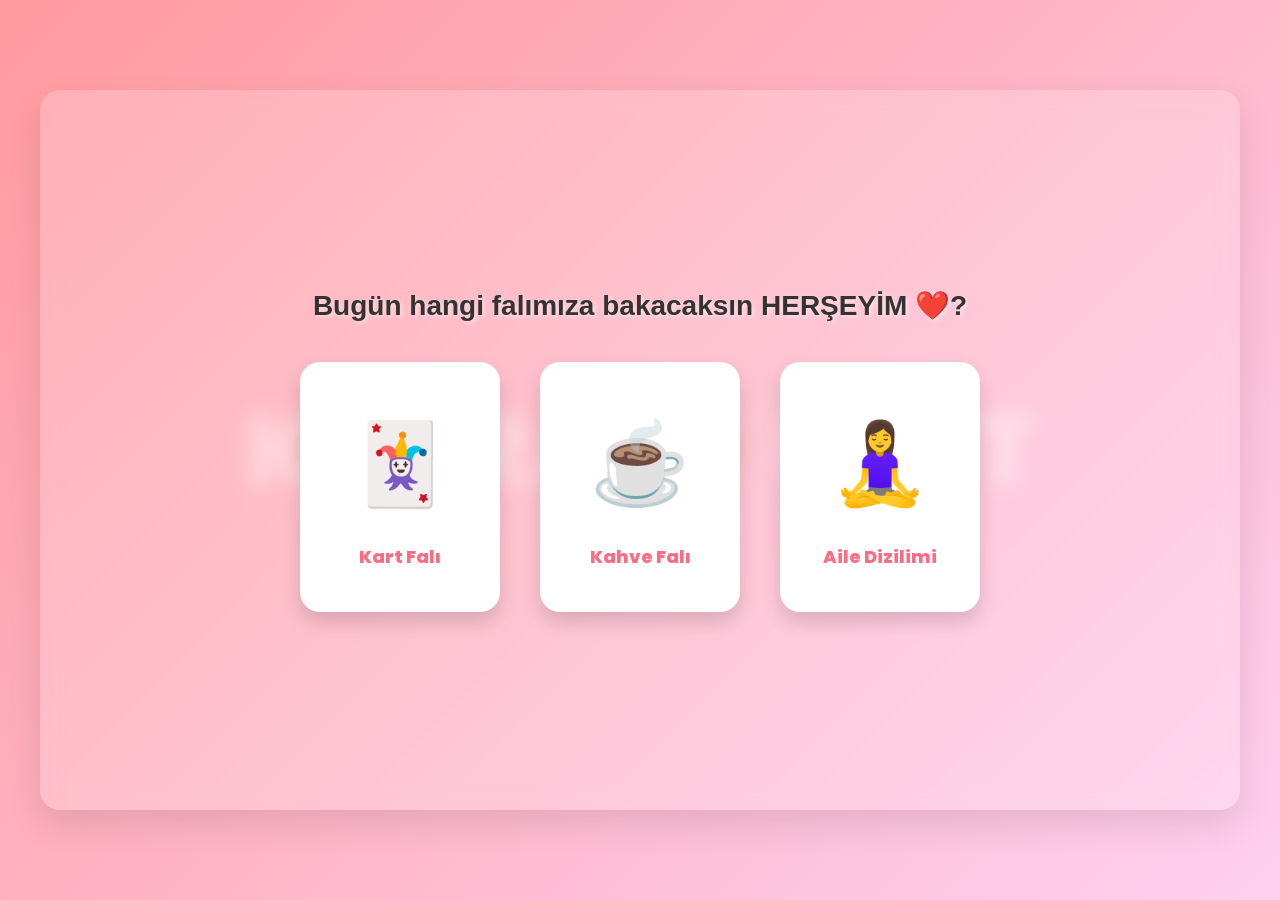
==== commit 4b941f0f: "Add files via upload" ====
--- a/index.html
+++ b/index.html
@@ -1,624 +1,1140 @@
-<!DOCTYPE html>
-<html lang="tr">
-<head>
-    <meta charset="UTF-8">
-    <meta name="viewport" content="width=device-width, initial-scale=1.0">
-    <title>Aşkımızın Falları</title>
-    <style>
-        @import url('https://fonts.googleapis.com/css2?family=Poppins:wght@400;600;800&display=swap');
-
-        * {
-            box-sizing: border-box;
-            margin: 0;
-            padding: 0;
-            font-family: 'Poppins', sans-serif;
-        }
-
-        body {
-            background: linear-gradient(135deg, #ff9a9e 0%, #fecfef 99%, #fecfef 100%);
-            min-height: 100vh;
-            display: flex;
-            justify-content: center;
-            align-items: center;
-            position: relative;
-            overflow-x: hidden;
-        }
-
-        .bg-text {
-            position: absolute;
-            top: 50%;
-            left: 50%;
-            transform: translate(-50%, -50%);
-            font-size: 8vw;
-            font-weight: 800;
-            color: rgba(255, 255, 255, 0.4);
-            white-space: nowrap;
-            z-index: 1;
-            pointer-events: none;
-            text-align: center;
-        }
-
-        .app-container {
-            position: relative;
-            z-index: 2;
-            width: 95%;
-            max-width: 1200px;
-            min-height: 80vh;
-            background: rgba(255, 255, 255, 0.2);
-            backdrop-filter: blur(10px);
-            border-radius: 20px;
-            box-shadow: 0 15px 35px rgba(0,0,0,0.1);
-            padding: 20px;
-            display: flex;
-            flex-direction: column;
-        }
-
-        /* Navigasyon / Geri Tuşu */
-        .back-btn {
-            align-self: flex-start;
-            background: rgba(255,255,255,0.5);
-            border: none;
-            padding: 10px 20px;
-            border-radius: 10px;
-            font-weight: 600;
-            cursor: pointer;
-            margin-bottom: 20px;
-            display: none;
-            transition: 0.3s;
-        }
-        
-        .back-btn:hover { background: rgba(255,255,255,0.8); }
-
-        /* ANA MENÜ */
-        #menuScreen {
-            display: flex;
-            flex-direction: column;
-            align-items: center;
-            justify-content: center;
-            flex: 1;
-            text-align: center;
-        }
-
-        #menuScreen h1 {
-            color: #333;
-            font-size: 32px;
-            margin-bottom: 40px;
-            text-shadow: 2px 2px 4px rgba(255,255,255,0.5);
-        }
-
-        .menu-options {
-            display: flex;
-            gap: 40px;
-            flex-wrap: wrap;
-            justify-content: center;
-        }
-
-        .option-card {
-            background: white;
-            width: 200px;
-            height: 250px;
-            border-radius: 20px;
-            display: flex;
-            flex-direction: column;
-            justify-content: center;
-            align-items: center;
-            cursor: pointer;
-            box-shadow: 0 10px 20px rgba(0,0,0,0.15);
-            transition: transform 0.3s, box-shadow 0.3s;
-        }
-
-        .option-card:hover {
-            transform: translateY(-10px);
-            box-shadow: 0 15px 30px rgba(0,0,0,0.25);
-        }
-
-        .option-card .icon { font-size: 80px; margin-bottom: 20px; }
-        .option-card .title { font-size: 18px; font-weight: 800; color: #ff6b81; }
-
-        /* KART OYUNU EKRANI (Gizli Başlar) */
-        #cardScreen {
-            display: none;
-            flex: 1;
-            gap: 20px;
-        }
-
-        /* KAHVE FALI EKRANI (Gizli Başlar) */
-        #coffeeScreen {
-            display: none;
-            flex: 1;
-            gap: 20px;
-            flex-direction: row;
-        }
-
-        /* ORTAK İÇERİK YAPISI (Sol oyun alanı, Sağ sohbet alanı) */
-        .play-area {
-            flex: 2;
-            display: flex;
-            flex-direction: column;
-            position: relative;
-        }
-
-        /* Kart Stilleri (Eski kodlar) */
-        .slots { display: flex; justify-content: center; gap: 20px; margin-top: 50px; }
-        .slot { width: 140px; height: 220px; border: 3px dashed rgba(255, 255, 255, 0.6); border-radius: 15px; display: flex; justify-content: center; align-items: center; background: rgba(255, 255, 255, 0.1); transition: all 0.5s ease; }
-        .deck-container { position: absolute; right: 20px; bottom: 20px; width: 140px; height: 220px; cursor: pointer; transition: transform 0.2s; }
-        .deck-container:hover { transform: scale(1.05); }
-        .card-back { width: 100%; height: 100%; background: linear-gradient(45deg, #2c3e50, #3498db); border: 4px solid #fff; border-radius: 15px; display: flex; justify-content: center; align-items: center; font-size: 40px; box-shadow: -5px 5px 15px rgba(0,0,0,0.3); position: absolute; backface-visibility: hidden; }
-        .card-back::after { content: "🌌"; }
-        .deck-shadow1, .deck-shadow2 { position: absolute; width: 100%; height: 100%; background: linear-gradient(45deg, #2c3e50, #3498db); border: 4px solid #fff; border-radius: 15px; bottom: -5px; right: -5px; z-index: -1; }
-        .deck-shadow2 { bottom: -10px; right: -10px; z-index: -2; }
-        .drawn-card { width: 140px; height: 220px; background: white; border: 4px solid #ffd700; border-radius: 15px; display: flex; flex-direction: column; justify-content: center; align-items: center; box-shadow: 0 10px 20px rgba(0,0,0,0.2); animation: popIn 0.5s ease forwards; text-align: center; padding: 10px; }
-        .drawn-card.negative-card { border-color: #e74c3c; }
-        .drawn-card .icon { font-size: 50px; margin-bottom: 10px; }
-        .drawn-card .title { font-size: 14px; font-weight: 600; color: #333; }
-        
-        @keyframes popIn { 0% { transform: scale(0) translateY(100px); opacity: 0; } 100% { transform: scale(1) translateY(0); opacity: 1; } }
-
-        .instruction { text-align: center; margin-top: 20px; color: #fff; font-size: 18px; font-weight: 600; text-shadow: 1px 1px 3px rgba(0,0,0,0.3); }
-
-        /* KAHVE FALI ÖZEL STİLLERİ */
-        .coffee-grid {
-            display: grid;
-            grid-template-columns: 1fr 1fr;
-            gap: 20px;
-            margin-top: 20px;
-            max-width: 600px;
-            margin-left: auto;
-            margin-right: auto;
-        }
-
-        .photo-slot {
-            position: relative;
-            height: 150px;
-            border: 3px dashed rgba(255, 255, 255, 0.8);
-            border-radius: 15px;
-            background: rgba(255, 255, 255, 0.3);
-            display: flex;
-            justify-content: center;
-            align-items: center;
-            text-align: center;
-            padding: 10px;
-            cursor: pointer;
-            overflow: hidden;
-            transition: 0.3s;
-        }
-        
-        .photo-slot:hover { background: rgba(255, 255, 255, 0.5); }
-        .photo-slot span { font-size: 14px; font-weight: 600; color: #333; pointer-events: none; z-index: 2;}
-        .photo-slot.optional { border-color: rgba(255, 255, 255, 0.4); }
-        
-        /* Gizli dosya seçici */
-        .photo-slot input[type="file"] {
-            position: absolute;
-            width: 100%;
-            height: 100%;
-            opacity: 0;
-            cursor: pointer;
-            z-index: 3;
-        }
-
-        .submit-coffee-btn {
-            display: none;
-            margin: 30px auto 0;
-            padding: 15px 40px;
-            background: #ff6b81;
-            color: white;
-            font-size: 18px;
-            font-weight: bold;
-            border: none;
-            border-radius: 30px;
-            cursor: pointer;
-            box-shadow: 0 5px 15px rgba(255, 107, 129, 0.4);
-            transition: transform 0.2s;
-        }
-        .submit-coffee-btn:hover { transform: scale(1.05); }
-
-        /* SOHBET EKRANI (Ortak yapı) */
-        .chat-container {
-            flex: 1;
-            background: #e5ddd5;
-            border-radius: 20px;
-            overflow: hidden;
-            display: none; /* Gizli başlar */
-            flex-direction: column;
-            box-shadow: 0 15px 35px rgba(0,0,0,0.2);
-            animation: slideIn 0.5s ease forwards;
-            max-width: 400px;
-        }
-
-        @keyframes slideIn { 0% { transform: translateX(50px); opacity: 0; } 100% { transform: translateX(0); opacity: 1; } }
-
-        .chat-header { background: #075e54; color: white; padding: 15px; display: flex; align-items: center; gap: 15px; }
-        .avatar { width: 45px; height: 45px; background: #fff; border-radius: 50%; display: flex; justify-content: center; align-items: center; font-size: 24px; }
-        .chat-info h3 { font-size: 16px; margin-bottom: 2px; }
-        .typing-indicator { font-size: 12px; color: #d1d1d1; font-style: italic; display: none; }
-        .chat-body { flex: 1; padding: 20px; background-image: url('https://user-images.githubusercontent.com/15075759/28719144-86dc0f70-73b1-11e7-911d-60d70fcded21.png'); background-size: cover; display: flex; flex-direction: column; gap: 10px; overflow-y: auto; }
-        .message { background: #fff; padding: 12px 15px; border-radius: 0 15px 15px 15px; max-width: 90%; font-size: 14px; line-height: 1.5; box-shadow: 0 2px 5px rgba(0,0,0,0.1); display: none; position: relative; }
-        .chat-footer { background: #f0f0f0; padding: 15px; text-align: center; }
-        .reset-btn { background: #128C7E; color: white; border: none; padding: 10px 25px; border-radius: 20px; font-size: 14px; font-weight: 600; cursor: pointer; transition: background 0.3s; }
-        .reset-btn:hover { background: #075e54; }
-
-        @media (max-width: 768px) {
-            #cardScreen, #coffeeScreen { flex-direction: column; }
-            .chat-container { max-width: 100%; min-height: 300px; }
-        }
-    </style>
-</head>
-<body>
-
-    <div class="bg-text">KÜBRA ❤️‍🔥 ÜMİT</div>
-
-    <div class="app-container">
-        
-        <button class="back-btn" id="backBtn" onclick="goHome()">🏠 Ana Menüye Dön</button>
-
-        <div id="menuScreen">
-            <h1>Bugün hangi falımıza bakacaksın HERŞEYİM❤️?</h1>
-            <div class="menu-options">
-                <div class="option-card" onclick="openScreen('cardScreen')">
-                    <div class="icon">🃏</div>
-                    <div class="title">Kart Falı</div>
-                </div>
-                <div class="option-card" onclick="openScreen('coffeeScreen')">
-                    <div class="icon">☕</div>
-                    <div class="title">Kahve Falı</div>
-                </div>
-            </div>
-        </div>
-
-        <div id="cardScreen">
-            <div class="play-area">
-                <div class="slots">
-                    <div class="slot" id="cardSlot0"></div>
-                    <div class="slot" id="cardSlot1"></div>
-                    <div class="slot" id="cardSlot2"></div>
-                </div>
-                <div class="instruction" id="cardInstruction">Aşkımızın destesine tıkla ve 3 kart seç hayatım...</div>
-                <div class="deck-container" id="deck" onclick="drawCard()">
-                    <div class="card-back"></div>
-                    <div class="deck-shadow1"></div>
-                    <div class="deck-shadow2"></div>
-                </div>
-            </div>
-
-            <div class="chat-container" id="cardChat">
-                <div class="chat-header">
-                    <div class="avatar">👩🏻‍❤️‍👨🏻</div>
-                    <div class="chat-info">
-                        <h3>KübrAŞKIMTAŞ</h3>
-                        <div class="typing-indicator" id="cardTyping">yazıyor...</div>
-                    </div>
-                </div>
-                <div class="chat-body">
-                    <div class="message" id="cardMessage"></div>
-                </div>
-                <div class="chat-footer">
-                    <button class="reset-btn" onclick="resetCardGame()">Yeniden Kart Çek</button>
-                </div>
-            </div>
-        </div>
-
-        <div id="coffeeScreen">
-            <div class="play-area">
-                <div class="instruction" id="coffeeInstruction">Kahve fincanının fotoğraflarını çekip yükle sevgilim...</div>
-                
-                <div class="coffee-grid">
-                    <div class="photo-slot" id="cSlot1">
-                        <span id="cText1">Fincanın sağını çek aşkım 📸</span>
-                        <input type="file" accept="image/*" capture="environment" onchange="previewCoffeeImage(this, 'cSlot1', 'cText1', 1)">
-                    </div>
-                    <div class="photo-slot" id="cSlot2">
-                        <span id="cText2">Fincanın solunu çek aşkım 📸</span>
-                        <input type="file" accept="image/*" capture="environment" onchange="previewCoffeeImage(this, 'cSlot2', 'cText2', 2)">
-                    </div>
-                    <div class="photo-slot" id="cSlot3">
-                        <span id="cText3">Fincanı üstten çek herşeyim 📸</span>
-                        <input type="file" accept="image/*" capture="environment" onchange="previewCoffeeImage(this, 'cSlot3', 'cText3', 3)">
-                    </div>
-                    <div class="photo-slot optional" id="cSlot4">
-                        <span id="cText4">Fincanın tabağını çek bitanemmm 📸<br><small>(İsteğe Bağlı)</small></span>
-                        <input type="file" accept="image/*" capture="environment" onchange="previewCoffeeImage(this, 'cSlot4', 'cText4', 4)">
-                    </div>
-                </div>
-
-                <button class="submit-coffee-btn" id="coffeeSubmitBtn" onclick="startCoffeeChat()">Falıma bak ÜmitAşkımCan</button>
-            </div>
-
-            <div class="chat-container" id="coffeeChat">
-                <div class="chat-header">
-                    <div class="avatar">👨🏻‍❤️‍👩🏻</div>
-                    <div class="chat-info">
-                        <h3>ÜmitAşkımCan</h3>
-                        <div class="typing-indicator" id="coffeeTyping">yazıyor...</div>
-                    </div>
-                </div>
-                <div class="chat-body">
-                    <div class="message" id="coffeeMessage"></div>
-                </div>
-                <div class="chat-footer">
-                    <button class="reset-btn" onclick="resetCoffeeGame()">Yeni Fincan Yükle</button>
-                </div>
-            </div>
-        </div>
-
-    </div>
-
-    <script>
-        // --- EKRAN KONTROLLERİ ---
-        function openScreen(screenId) {
-            document.getElementById('menuScreen').style.display = 'none';
-            document.getElementById('cardScreen').style.display = 'none';
-            document.getElementById('coffeeScreen').style.display = 'none';
-            
-            document.getElementById(screenId).style.display = 'flex';
-            document.getElementById('backBtn').style.display = 'block';
-        }
-
-        function goHome() {
-            document.getElementById('menuScreen').style.display = 'flex';
-            document.getElementById('cardScreen').style.display = 'none';
-            document.getElementById('coffeeScreen').style.display = 'none';
-            document.getElementById('backBtn').style.display = 'none';
-            
-            // Eğer oyunlar yarım kaldıysa sıfırlansın
-            resetCardGame();
-            resetCoffeeGame();
-        }
-
-        // --- ORTAK BİTİŞ CÜMLELERİ ---
-        const finalEndings = [
-            "Falına göre Ümit seni çok seviyor.",
-            "Sonuca gelirsek; Ümit Sana çok aşık.",
-            "Fincan da, kartlar da aynı şeyi söylüyor: Ümit sana hayran.",
-            "Tüm bu işaretlerin tek bir ortak noktası var: Ümit ile evleneceksiniz.",
-            "Kısacası sevgilim, Ümit kocan olucak.",
-            "Bütün işaretlerin sonu şuraya çıkıyor: Ümit seni her gün daha çok seviyor."
-        ];
-
-
-        // ==========================================
-        // 1. KART FALI KODLARI (Güncellenmiş Haliyle)
-        // ==========================================
-        const deck = [
-            { id: 1, title: "Aşk", icon: "❤️", meaning: "tarifsiz bir bağla birbirimize kenetlendiğimizi", type: "positive" },
-            { id: 2, title: "Sadakat", icon: "💍", meaning: "gözümüzün birbirinden başkasını görmeyeceğini", type: "positive" },
-            { id: 3, title: "Güneş", icon: "☀️", meaning: "ilişkimizin her zaman sımsıcak ve aydınlık kalacağını", type: "positive" },
-            { id: 4, title: "Gelecek", icon: "🔮", meaning: "birlikte yaşlanacağımız harika yılların bizi beklediğini", type: "positive" },
-            { id: 5, title: "Tutku", icon: "🔥", meaning: "aradaki çekimin hiçbir zaman sönmeyeceğini", type: "positive" },
-            { id: 6, title: "Huzur", icon: "🕊️", meaning: "kollarımda her zaman güvende ve huzurlu olacağını", type: "positive" },
-            { id: 7, title: "Sonsuzluk", icon: "♾️", meaning: "bu aşkın bir ömür boyu, sonsuza dek süreceğini", type: "positive" },
-            { id: 8, title: "Yıldız", icon: "⭐", meaning: "dileklerimizin ve hayallerimizin bir bir gerçek olacağını", type: "positive" },
-            { id: 9, title: "Şans", icon: "🍀", meaning: "hayatımdaki en büyük şansımın sen olduğunu", type: "positive" },
-            { id: 10, title: "Kader", icon: "🌌", meaning: "yollarımızın ilahi bir şekilde sonsuza dek birleştiğini", type: "positive" },
-            { id: 11, title: "Neşe", icon: "🎭", meaning: "birlikte her zaman çocuk gibi eğlenip güleceğimizi", type: "positive" },
-            { id: 12, title: "Ev", icon: "🏡", meaning: "yakında sıcacık yuvamızı kuracağımızı", type: "positive" },
-            { id: 13, title: "Güven", icon: "🤝", meaning: "birbirimize gözü kapalı güvenebileceğimiz bir sığınağımız olduğunu", type: "positive" },
-            { id: 14, title: "Şefkat", icon: "🧸", meaning: "her anımızda birbirimize pamuk gibi yumuşacık davranacağımızı", type: "positive" },
-            { id: 15, title: "Macera", icon: "🌍", meaning: "dünyayı el ele gezip harika anılar biriktireceğimizi", type: "positive" },
-            { id: 16, title: "Büyü", icon: "🪄", meaning: "aramızdaki bu tılsımlı bağın kimse tarafından bozulamayacağını", type: "positive" },
-            { id: 17, title: "Bereket", icon: "🌾", meaning: "yuvamızın her zaman bolluk ve bereket içinde olacağını", type: "positive" },
-            { id: 18, title: "Sabır", icon: "⏳", meaning: "birbirimizi her halimizle kabul edip sevgiyle büyüteceğimizi", type: "positive" },
-            { id: 19, title: "Tutulma", icon: "🌒", meaning: "senin o güzel yüzün karşısında her gün yeniden tutulacağımı", type: "positive" },
-            { id: 20, title: "Mucize", icon: "✨", meaning: "bu dünyada başıma gelen en güzel mucizenin sen olduğunu", type: "positive" },
-            { id: 21, title: "Başarı", icon: "🏆", meaning: "birbirimize destek olarak hayattaki tüm hedeflerimize ulaşacağımızı", type: "positive" },
-            { id: 22, title: "Fırtına", icon: "⛈️", meaning: "zaman zaman ufak tartışmalar ve fırtınalar kopabileceğini", type: "negative" },
-            { id: 23, title: "Engel", icon: "🧱", meaning: "bazen yolumuza beklenmedik tümseklerin çıkabileceğini", type: "negative" },
-            { id: 24, title: "Mesafe", icon: "🛤️", meaning: "bazen araya fiziksel ya da duygusal mesafeler girmeye çalışacağını", type: "negative" },
-            { id: 25, title: "Kule", icon: "🏰", meaning: "yaptığımız planların bazen aniden yıkılıp değişebileceğini", type: "negative" },
-            { id: 26, title: "Kıskançlık", icon: "🧿", meaning: "birbirimizi çok sevdiğimizden bazen deliler gibi kıskanacağımızı", type: "negative" }
-        ];
-
-        const cardNegativeResolutions = [
-            "Ama hiç merak etme, karşımıza ne tür engeller çıkarsa çıksın tüm bu zorlukları birlikte atlatıp ömür boyu mutlu olacağız.",
-            "Fakat sakın unutma, aşkımız tüm bu zorlukları yenecek kadar kudretli. Biz el ele verdiğimiz sürece hiçbir şey bizi yıkamaz.",
-            "Yine de hiç korkma bebeğim, ne olursa olsun tüm bunları omuz omuza verip atlatacağız ve çok mutlu olacağız."
-        ];
-
-        let drawnCards = [];
-        let availableCards = [...deck];
-        let cardCanDraw = true;
-
-        function drawCard() {
-            if (drawnCards.length >= 3 || !cardCanDraw) return;
-
-            const randomIndex = Math.floor(Math.random() * availableCards.length);
-            const card = availableCards[randomIndex];
-            availableCards.splice(randomIndex, 1);
-            drawnCards.push(card);
-
-            const slotIndex = drawnCards.length - 1;
-            const slot = document.getElementById(`cardSlot${slotIndex}`);
-            
-            const cardClass = card.type === 'negative' ? 'drawn-card negative-card' : 'drawn-card';
-            slot.innerHTML = `<div class="${cardClass}"><div class="icon">${card.icon}</div><div class="title">${card.title}</div></div>`;
-            slot.style.border = "none";
-            slot.style.background = "transparent";
-
-            if (drawnCards.length === 3) {
-                cardCanDraw = false;
-                document.getElementById('deck').style.opacity = '0.5';
-                document.getElementById('deck').style.cursor = 'not-allowed';
-                document.getElementById('cardInstruction').innerText = "Kartların okunuyor bebeğim...";
-                setTimeout(startCardChatProcess, 1000);
-            }
-        }
-
-        function startCardChatProcess() {
-            const chatContainer = document.getElementById('cardChat');
-            chatContainer.style.display = 'flex';
-            
-            const typingIndicator = document.getElementById('cardTyping');
-            typingIndicator.style.display = 'block';
-
-            setTimeout(() => {
-                typingIndicator.style.display = 'none';
-                generateCardMessage();
-            }, 5000); // Kartlar için 5 saniye
-        }
-
-        function generateCardMessage() {
-            const msgEl = document.getElementById('cardMessage');
-            const c1 = drawnCards[0], c2 = drawnCards[1], c3 = drawnCards[2];
-            const hasNegative = drawnCards.some(card => card.type === 'negative');
-            const randomEnding = finalEndings[Math.floor(Math.random() * finalEndings.length)];
-            
-            let finalText = "";
-            if (hasNegative) {
-                const randomRes = cardNegativeResolutions[Math.floor(Math.random() * cardNegativeResolutions.length)];
-                finalText = `Aşkım çektiğin ${c1.title}, ${c2.title} ve ${c3.title} kartları çok güçlü bir mesaj veriyor. Kartlar bize; ${c1.meaning}, ${c2.meaning} ve ${c3.meaning} söylüyor. ${randomRes} ${randomEnding} ❤️`;
-            } else {
-                finalText = `Aşkım çektiğin ${c1.title}, ${c2.title} ve ${c3.title} kartları harika bir anlama çıkıyor. Bu kombinasyon bize; ${c1.meaning}, ${c2.meaning} ve ${c3.meaning} fısıldıyor. ${randomEnding} ❤️`;
-            }
-
-            msgEl.innerText = finalText;
-            msgEl.style.display = 'inline-block';
-            document.getElementById('cardInstruction').innerText = "Mesajın geldi!";
-        }
-
-        function resetCardGame() {
-            drawnCards = [];
-            availableCards = [...deck];
-            cardCanDraw = true;
-
-            for (let i = 0; i < 3; i++) {
-                const slot = document.getElementById(`cardSlot${i}`);
-                slot.innerHTML = '';
-                slot.style.border = "3px dashed rgba(255, 255, 255, 0.6)";
-                slot.style.background = "rgba(255, 255, 255, 0.1)";
-            }
-
-            document.getElementById('deck').style.opacity = '1';
-            document.getElementById('deck').style.cursor = 'pointer';
-            document.getElementById('cardInstruction').innerText = "Aşkımızın destesine tıkla ve 3 kart seç hayatım...";
-            document.getElementById('cardChat').style.display = 'none';
-            document.getElementById('cardMessage').style.display = 'none';
-            document.getElementById('cardMessage').innerText = '';
-        }
-
-
-        // ==========================================
-        // 2. KAHVE FALI KODLARI (Yeni Sistem)
-        // ==========================================
-        let uploadedPhotos = { 1: false, 2: false, 3: false, 4: false };
-
-        function previewCoffeeImage(input, slotId, textId, posId) {
-            const file = input.files[0];
-            if (file) {
-                const reader = new FileReader();
-                reader.onload = function(e) {
-                    const slot = document.getElementById(slotId);
-                    slot.style.backgroundImage = `url(${e.target.result})`;
-                    slot.style.backgroundSize = 'cover';
-                    slot.style.backgroundPosition = 'center';
-                    document.getElementById(textId).style.display = 'none'; // Yazıyı gizle
-                    
-                    uploadedPhotos[posId] = true;
-                    checkCoffeeUploads();
-                }
-                reader.readAsDataURL(file);
-            }
-        }
-
-        function checkCoffeeUploads() {
-            // İlk 3 fotoğraf mecburi
-            if (uploadedPhotos[1] && uploadedPhotos[2] && uploadedPhotos[3]) {
-                document.getElementById('coffeeSubmitBtn').style.display = 'block';
-            }
-        }
-
-        function startCoffeeChat() {
-            // Fincan seçim alanını gizle/şeffaflaştır
-            document.getElementById('coffeeSubmitBtn').style.display = 'none';
-            document.getElementById('coffeeInstruction').innerText = "Fincanın içindeki gizli şekiller inceleniyor bebeğim...";
-            
-            const chatContainer = document.getElementById('coffeeChat');
-            chatContainer.style.display = 'flex';
-            
-            const typingIndicator = document.getElementById('coffeeTyping');
-            typingIndicator.style.display = 'block';
-
-            // Kahve falı için 9 Saniye bekle
-            setTimeout(() => {
-                typingIndicator.style.display = 'none';
-                generateCoffeeReading();
-            }, 9000); 
-        }
-
-        // Fal Yorumu Algoritması İçin Veriler
-        const goodShapes = [
-            { name: "büyük bir kalp", meaning: "sana olan sevgimin ne kadar kocaman olduğunu ve kalbimin sadece senin için attığını" },
-            { name: "uzun bir yol", meaning: "önümüzde birlikte yürüyeceğimiz, çok mutlu ve uzun bir ömür olduğunu" },
-            { name: "kanat çırpan bir kuş", meaning: "yakın zamanda ilişkimizle ilgili havalara uçacağımız harika bir haber alacağımızı" },
-            { name: "birbirine sarılmış iki insan sületi", meaning: "ne olursa olsun birbirimize hep sımsıkı kenetli kalacağımızı" },
-            { name: "bir güvercin", meaning: "aşkımızın bize her zaman huzur ve güven getireceğini" },
-            { name: "balık", meaning: "aşkımızın hanemize hep şans, bereket ve mutluluk getireceğini" }
-        ];
-
-        const badShapes = [
-            { name: "ufak bir dağ", meaning: "önümüzde aşmamız gereken bazı ufak tefek zorluklar veya sınavlar olabileceğini" },
-            { name: "bir göz", meaning: "ilişkimizi çok kıskanan, nazarı değen bazı insanların etrafımızda dolaştığını" },
-            { name: "dalgalı bir deniz", meaning: "bazen duygusal olarak çalkantılı veya stresli anlar yaşayabileceğimizi" }
-        ];
-
-        const coffeeResolutions = [
-            "Ama sen sakın içini karartma. Ben senin yanında olduğum sürece ne nazar ne de bir engel bize zarar veremez. O dağı da el ele aşıp, o gözü de kör edeceğiz.",
-            "Ancak oradaki karanlık gölgeler hiç önemli değil. İkimizin arasındaki güçlü bağ her türlü zorluğu yenecek kuvvette, her şeyi birlikte atlatacağız.",
-            "Yine de hiç korkma bebeğim. Biz birbirimize o kadar bağlıyız ki karşımıza çıkan her engeli sevgimizle ezip geçeceğiz, her şey çok güzel olacak."
-        ];
-
-        function generateCoffeeReading() {
-            const msgEl = document.getElementById('coffeeMessage');
-            
-            // Rastgele şekiller seç
-            const shape1 = goodShapes[Math.floor(Math.random() * goodShapes.length)];
-            let shape2 = goodShapes[Math.floor(Math.random() * goodShapes.length)];
-            while(shape2.name === shape1.name) { shape2 = goodShapes[Math.floor(Math.random() * goodShapes.length)]; } // Aynı olmasın
-            
-            const hasBadShape = Math.random() > 0.4; // %60 ihtimalle kötü bir şekil de çıksın (tatlıya bağlamak için)
-            
-            let reading = `Aşkım fincanının fotoğraflarına baktım ve inanılmaz şeyler gördüm! Sağ tarafta çok net bir şekilde **${shape1.name}** çıkmış. Bu bize; ${shape1.meaning} gösteriyor.\n\n`;
-            
-            if (hasBadShape) {
-                const bad = badShapes[Math.floor(Math.random() * badShapes.length)];
-                const res = coffeeResolutions[Math.floor(Math.random() * coffeeResolutions.length)];
-                reading += `Sol tarafta ise maalesef **${bad.name}** şekli belirmiş, sanki ${bad.meaning} işaret ediyor... ${res}\n\n`;
-            }
-
-            reading += `Fincanın üst kısmında ise parlayan **${shape2.name}** var. Bu da kesinlikle ${shape2.meaning} fısıldıyor...\n\n`;
-            
-            // Tabağı çektiyse ona da ufak bir gönderme yap
-            if(uploadedPhotos[4]) {
-                reading += `Tabağına da baktım, için çok ferahlamış, dileklerin resmen kabul oluyor!\n\n`;
-            }
-
-            const randomEnding = finalEndings[Math.floor(Math.random() * finalEndings.length)];
-            reading += `**${randomEnding} ❤️**`;
-
-            // Metni Markdown benzeri (bold için ** formatı kullandık, onları HTML bold'a çevirelim)
-            msgEl.innerHTML = reading.replace(/\*\*(.*?)\*\*/g, '<b>$1</b>').replace(/\n/g, '<br>');
-            msgEl.style.display = 'inline-block';
-            document.getElementById('coffeeInstruction').innerText = "Fincanının yorumu geldi!";
-        }
-
-        function resetCoffeeGame() {
-            uploadedPhotos = { 1: false, 2: false, 3: false, 4: false };
-            
-            for(let i=1; i<=4; i++) {
-                const slot = document.getElementById(`cSlot${i}`);
-                const text = document.getElementById(`cText${i}`);
-                const input = slot.querySelector('input');
-                
-                slot.style.backgroundImage = 'none';
-                text.style.display = 'block';
-                input.value = ''; // Dosya seçimini sıfırla
-            }
-
-            document.getElementById('coffeeInstruction').innerText = "Kahve fincanının fotoğraflarını çekip yükle sevgilim...";
-            document.getElementById('coffeeSubmitBtn').style.display = 'none';
-            document.getElementById('coffeeChat').style.display = 'none';
-            document.getElementById('coffeeMessage').style.display = 'none';
-            document.getElementById('coffeeMessage').innerHTML = '';
-        }
-    </script>
-</body>
-</html>
+<!DOCTYPE html>
+<html lang="tr">
+<head>
+    <meta charset="UTF-8">
+    <meta name="viewport" content="width=device-width, initial-scale=1.0">
+    <title>KÜBRA ❤️ ÜMİT - Aşk Platformu</title>
+    <style>
+        @import url('https://fonts.googleapis.com/css2?family=Poppins:wght@400;600;800&display=swap');
+
+        * { box-sizing: border-box; margin: 0; padding: 0; font-family: 'Poppins', sans-serif; }
+
+        body {
+            background: linear-gradient(135deg, #ff9a9e 0%, #fecfef 99%, #fecfef 100%);
+            min-height: 100vh;
+            display: flex;
+            justify-content: center;
+            align-items: center;
+            position: relative;
+            overflow-x: hidden;
+        }
+
+        .bg-text {
+            position: absolute;
+            top: 50%;
+            left: 50%;
+            transform: translate(-50%, -50%);
+            font-size: 8vw;
+            font-weight: 800;
+            color: rgba(255, 255, 255, 0.4);
+            white-space: nowrap;
+            z-index: 1;
+            pointer-events: none;
+            text-align: center;
+        }
+
+        .app-container {
+            position: relative;
+            z-index: 2;
+            width: 95%;
+            max-width: 1200px;
+            min-height: 80vh;
+            background: rgba(255, 255, 255, 0.2);
+            backdrop-filter: blur(10px);
+            border-radius: 20px;
+            box-shadow: 0 15px 35px rgba(0,0,0,0.1);
+            padding: 20px;
+            display: flex;
+            flex-direction: column;
+        }
+
+        .back-btn {
+            align-self: flex-start;
+            background: rgba(255,255,255,0.5);
+            border: none;
+            padding: 10px 20px;
+            border-radius: 10px;
+            font-weight: 600;
+            cursor: pointer;
+            margin-bottom: 20px;
+            display: none;
+            transition: 0.3s;
+        }
+        .back-btn:hover { background: rgba(255,255,255,0.8); }
+
+        /* ANA MENÜ */
+        #menuScreen {
+            display: flex;
+            flex-direction: column;
+            align-items: center;
+            justify-content: center;
+            flex: 1;
+            text-align: center;
+        }
+        #menuScreen h1 {
+            color: #333;
+            font-size: 28px;
+            margin-bottom: 40px;
+            text-shadow: 2px 2px 4px rgba(255,255,255,0.5);
+        }
+        .menu-options {
+            display: flex;
+            gap: 40px;
+            flex-wrap: wrap;
+            justify-content: center;
+        }
+        .option-card {
+            background: white;
+            width: 200px;
+            height: 250px;
+            border-radius: 20px;
+            display: flex;
+            flex-direction: column;
+            justify-content: center;
+            align-items: center;
+            cursor: pointer;
+            box-shadow: 0 10px 20px rgba(0,0,0,0.15);
+            transition: transform 0.3s, box-shadow 0.3s;
+        }
+        .option-card:hover { transform: translateY(-10px); box-shadow: 0 15px 30px rgba(0,0,0,0.25); }
+        .option-card .icon { font-size: 80px; margin-bottom: 20px; }
+        .option-card .title { font-size: 18px; font-weight: 800; color: #ff6b81; }
+
+        /* KART EKRANI */
+        #cardScreen { display: none; flex: 1; gap: 20px; }
+
+        /* KAHVE EKRANI */
+        #coffeeScreen { display: none; flex: 1; gap: 20px; flex-direction: row; }
+
+        .play-area { flex: 2; display: flex; flex-direction: column; position: relative; }
+
+        .slots { display: flex; justify-content: center; gap: 20px; margin-top: 50px; }
+        .slot { width: 140px; height: 220px; border: 3px dashed rgba(255,255,255,0.6); border-radius: 15px; display: flex; justify-content: center; align-items: center; background: rgba(255,255,255,0.1); transition: all 0.5s ease; }
+        .deck-container { position: absolute; right: 20px; bottom: 20px; width: 140px; height: 220px; cursor: pointer; transition: transform 0.2s; }
+        .deck-container:hover { transform: scale(1.05); }
+        .card-back { width: 100%; height: 100%; background: linear-gradient(45deg, #2c3e50, #3498db); border: 4px solid #fff; border-radius: 15px; display: flex; justify-content: center; align-items: center; font-size: 40px; box-shadow: -5px 5px 15px rgba(0,0,0,0.3); position: absolute; backface-visibility: hidden; }
+        .card-back::after { content: "🌌"; }
+        .deck-shadow1, .deck-shadow2 { position: absolute; width: 100%; height: 100%; background: linear-gradient(45deg, #2c3e50, #3498db); border: 4px solid #fff; border-radius: 15px; bottom: -5px; right: -5px; z-index: -1; }
+        .deck-shadow2 { bottom: -10px; right: -10px; z-index: -2; }
+        .drawn-card { width: 140px; height: 220px; background: white; border: 4px solid #ffd700; border-radius: 15px; display: flex; flex-direction: column; justify-content: center; align-items: center; box-shadow: 0 10px 20px rgba(0,0,0,0.2); animation: popIn 0.5s ease forwards; text-align: center; padding: 10px; }
+        .drawn-card.negative-card { border-color: #e74c3c; }
+        .drawn-card .icon { font-size: 50px; margin-bottom: 10px; }
+        .drawn-card .title { font-size: 14px; font-weight: 600; color: #333; }
+
+        @keyframes popIn { 0% { transform: scale(0) translateY(100px); opacity: 0; } 100% { transform: scale(1) translateY(0); opacity: 1; } }
+
+        .instruction { text-align: center; margin-top: 20px; color: #fff; font-size: 18px; font-weight: 600; text-shadow: 1px 1px 3px rgba(0,0,0,0.3); }
+
+        /* KAHVE FALI */
+        .coffee-grid { display: grid; grid-template-columns: 1fr 1fr; gap: 20px; margin-top: 20px; max-width: 600px; margin-left: auto; margin-right: auto; }
+        .photo-slot { position: relative; height: 150px; border: 3px dashed rgba(255,255,255,0.8); border-radius: 15px; background: rgba(255,255,255,0.3); display: flex; justify-content: center; align-items: center; text-align: center; padding: 10px; cursor: pointer; overflow: hidden; transition: 0.3s; }
+        .photo-slot:hover { background: rgba(255,255,255,0.5); }
+        .photo-slot span { font-size: 14px; font-weight: 600; color: #333; pointer-events: none; z-index: 2; }
+        .photo-slot.optional { border-color: rgba(255,255,255,0.4); }
+        .photo-slot input[type="file"] { position: absolute; width: 100%; height: 100%; opacity: 0; cursor: pointer; z-index: 3; }
+        .submit-coffee-btn { display: none; margin: 30px auto 0; padding: 15px 40px; background: #ff6b81; color: white; font-size: 18px; font-weight: bold; border: none; border-radius: 30px; cursor: pointer; box-shadow: 0 5px 15px rgba(255,107,129,0.4); transition: transform 0.2s; }
+        .submit-coffee-btn:hover { transform: scale(1.05); }
+
+        /* SOHBET (ortak) */
+        .chat-container { flex: 1; background: #e5ddd5; border-radius: 20px; overflow: hidden; display: none; flex-direction: column; box-shadow: 0 15px 35px rgba(0,0,0,0.2); animation: slideIn 0.5s ease forwards; max-width: 400px; }
+        @keyframes slideIn { 0% { transform: translateX(50px); opacity: 0; } 100% { transform: translateX(0); opacity: 1; } }
+        .chat-header { background: #075e54; color: white; padding: 15px; display: flex; align-items: center; gap: 15px; }
+        .avatar { width: 45px; height: 45px; background: #fff; border-radius: 50%; display: flex; justify-content: center; align-items: center; font-size: 24px; }
+        .chat-info h3 { font-size: 16px; margin-bottom: 2px; }
+        .typing-indicator { font-size: 12px; color: #d1d1d1; font-style: italic; display: none; }
+        .chat-body { flex: 1; padding: 20px; background-image: url('https://user-images.githubusercontent.com/15075759/28719144-86dc0f70-73b1-11e7-911d-60d70fcded21.png'); background-size: cover; display: flex; flex-direction: column; gap: 10px; overflow-y: auto; }
+        .message { background: #fff; padding: 12px 15px; border-radius: 0 15px 15px 15px; max-width: 90%; font-size: 14px; line-height: 1.5; box-shadow: 0 2px 5px rgba(0,0,0,0.1); display: none; position: relative; }
+        .chat-footer { background: #f0f0f0; padding: 15px; text-align: center; }
+        .reset-btn { background: #128C7E; color: white; border: none; padding: 10px 25px; border-radius: 20px; font-size: 14px; font-weight: 600; cursor: pointer; transition: background 0.3s; }
+        .reset-btn:hover { background: #075e54; }
+
+        /* ALİ DİZİLİMİ EKRANI */
+        #seansScreen { display: none; flex: 1; flex-direction: column; }
+
+        /* Adım ekranları */
+        .seans-step { display: none; flex-direction: column; align-items: center; justify-content: center; flex: 1; text-align: center; padding: 20px; }
+        .seans-step h2 { color: #333; font-size: 22px; margin-bottom: 30px; text-shadow: 1px 1px 3px rgba(255,255,255,0.6); }
+        .seans-step p { color: #555; font-size: 15px; margin-bottom: 25px; }
+
+        .seans-grid { display: flex; flex-wrap: wrap; gap: 14px; justify-content: center; max-width: 750px; }
+        .seans-card {
+            background: white;
+            border: none;
+            border-radius: 15px;
+            padding: 16px 22px;
+            cursor: pointer;
+            font-weight: 700;
+            font-size: 14px;
+            color: #333;
+            box-shadow: 0 6px 15px rgba(0,0,0,0.1);
+            transition: transform 0.2s, background 0.2s, color 0.2s;
+            text-align: left;
+            min-width: 200px;
+        }
+        .seans-card:hover { background: #ff6b81; color: white; transform: translateY(-4px); }
+        .seans-card .scard-icon { font-size: 26px; margin-bottom: 8px; display: block; }
+        .seans-card .scard-title { font-size: 15px; font-weight: 800; }
+        .seans-card .scard-desc { font-size: 12px; font-weight: 400; margin-top: 4px; opacity: 0.75; }
+
+        .rol-grid { display: flex; flex-wrap: wrap; gap: 14px; justify-content: center; max-width: 700px; }
+        .rol-card {
+            background: white;
+            border: none;
+            border-radius: 15px;
+            padding: 20px 30px;
+            cursor: pointer;
+            font-weight: 800;
+            font-size: 16px;
+            color: #333;
+            box-shadow: 0 6px 15px rgba(0,0,0,0.1);
+            transition: transform 0.2s, background 0.2s, color 0.2s;
+            min-width: 160px;
+            text-align: center;
+        }
+        .rol-card:hover { background: #ff6b81; color: white; transform: translateY(-4px); }
+        .rol-card .rol-icon { font-size: 36px; margin-bottom: 10px; display: block; }
+
+        /* GRUP SOHBET */
+        #grupScreen { display: none; flex: 1; flex-direction: column; }
+
+        .grup-chat-wrap {
+            display: flex;
+            flex-direction: column;
+            background: #e5ddd5;
+            border-radius: 20px;
+            overflow: hidden;
+            flex: 1;
+            box-shadow: 0 15px 35px rgba(0,0,0,0.2);
+            max-height: 75vh;
+        }
+
+        .grup-header {
+            background: #075e54;
+            color: white;
+            padding: 12px 15px;
+            display: flex;
+            align-items: center;
+            gap: 12px;
+        }
+        .grup-avatar { width: 48px; height: 48px; background: #25D366; border-radius: 50%; display: flex; justify-content: center; align-items: center; font-size: 24px; flex-shrink: 0; }
+        .grup-info h3 { font-size: 15px; font-weight: 800; margin-bottom: 3px; }
+        .grup-katilimci { font-size: 11px; color: #b2dfdb; }
+
+        .grup-body {
+            flex: 1;
+            padding: 15px;
+            background-image: url('https://user-images.githubusercontent.com/15075759/28719144-86dc0f70-73b1-11e7-911d-60d70fcded21.png');
+            background-size: cover;
+            display: flex;
+            flex-direction: column;
+            gap: 10px;
+            overflow-y: auto;
+        }
+
+        /* Mesaj baloncukları */
+        .gmsg-row { display: flex; flex-direction: column; max-width: 85%; animation: fadeUp 0.4s ease; }
+        .gmsg-row.right { align-self: flex-end; align-items: flex-end; }
+        .gmsg-row.left { align-self: flex-start; align-items: flex-start; }
+        @keyframes fadeUp { from { opacity: 0; transform: translateY(10px); } to { opacity: 1; transform: translateY(0); } }
+
+        .gmsg-sender { font-size: 11px; font-weight: 700; margin-bottom: 3px; padding-left: 4px; }
+        .sender-umit { color: #075e54; }
+        .sender-kubra { color: #9c27b0; }
+        .sender-anne { color: #e65100; }
+        .sender-baba { color: #1565c0; }
+        .sender-atalar { color: #4a148c; }
+        .sender-diger { color: #2e7d32; }
+
+        .gmsg-bubble {
+            padding: 10px 14px;
+            border-radius: 0 14px 14px 14px;
+            font-size: 13.5px;
+            line-height: 1.55;
+            box-shadow: 0 2px 5px rgba(0,0,0,0.12);
+            max-width: 100%;
+        }
+        .gmsg-row.right .gmsg-bubble { border-radius: 14px 0 14px 14px; }
+        .bubble-umit { background: #dcf8c6; }
+        .bubble-kubra { background: #e1bee7; }
+        .bubble-anne { background: #ffe0b2; }
+        .bubble-baba { background: #bbdefb; }
+        .bubble-atalar { background: #e8eaf6; }
+        .bubble-white { background: #ffffff; }
+
+        .gmsg-time { font-size: 10px; color: #999; margin-top: 3px; padding: 0 4px; }
+
+        /* Yazıyor göstergesi */
+        .typing-row { display: none; align-self: flex-start; }
+        .typing-bubble { background: white; border-radius: 0 14px 14px 14px; padding: 10px 16px; font-size: 13px; color: #888; font-style: italic; box-shadow: 0 2px 5px rgba(0,0,0,0.1); }
+
+        /* Input alanı */
+        .grup-footer {
+            background: #f0f0f0;
+            padding: 12px 15px;
+            display: flex;
+            gap: 10px;
+            align-items: center;
+        }
+        .grup-input {
+            flex: 1;
+            padding: 12px 16px;
+            border-radius: 25px;
+            border: 1px solid #ddd;
+            font-size: 14px;
+            font-family: 'Poppins', sans-serif;
+            outline: none;
+            background: white;
+        }
+        .grup-send-btn {
+            background: #25D366;
+            color: white;
+            border: none;
+            width: 45px;
+            height: 45px;
+            border-radius: 50%;
+            font-size: 20px;
+            cursor: pointer;
+            display: flex;
+            align-items: center;
+            justify-content: center;
+            transition: background 0.2s;
+            flex-shrink: 0;
+        }
+        .grup-send-btn:hover { background: #128C7E; }
+        .grup-send-btn:disabled { background: #aaa; cursor: not-allowed; }
+
+        .yeni-seans-btn {
+            display: none;
+            margin: 15px auto 5px;
+            padding: 14px 35px;
+            background: linear-gradient(135deg, #ff6b81, #ff9a9e);
+            color: white;
+            border: none;
+            border-radius: 30px;
+            font-size: 16px;
+            font-weight: 800;
+            cursor: pointer;
+            box-shadow: 0 5px 15px rgba(255,107,129,0.4);
+            transition: transform 0.2s;
+        }
+        .yeni-seans-btn:hover { transform: scale(1.05); }
+
+        @media (max-width: 768px) {
+            #cardScreen, #coffeeScreen { flex-direction: column; }
+            .chat-container { max-width: 100%; min-height: 300px; }
+            .seans-card { min-width: 150px; }
+            .option-card { width: 160px; height: 210px; }
+            .option-card .icon { font-size: 60px; }
+        }
+    </style>
+</head>
+<body>
+
+<div class="bg-text">KÜBRA ❤️‍🔥 ÜMİT</div>
+
+<div class="app-container">
+
+    <button class="back-btn" id="backBtn" onclick="goHome()">🏠 Ana Menüye Dön</button>
+
+    <!-- ANA MENÜ -->
+    <div id="menuScreen">
+        <h1>Bugün hangi falımıza bakacaksın HERŞEYİM ❤️?</h1>
+        <div class="menu-options">
+            <div class="option-card" onclick="openScreen('cardScreen')">
+                <div class="icon">🃏</div>
+                <div class="title">Kart Falı</div>
+            </div>
+            <div class="option-card" onclick="openScreen('coffeeScreen')">
+                <div class="icon">☕</div>
+                <div class="title">Kahve Falı</div>
+            </div>
+            <div class="option-card" onclick="openScreen('seansScreen')">
+                <div class="icon">🧘‍♀️</div>
+                <div class="title">Aile Dizilimi</div>
+            </div>
+        </div>
+    </div>
+
+    <!-- KART FALI EKRANI -->
+    <div id="cardScreen">
+        <div class="play-area">
+            <div class="slots">
+                <div class="slot" id="cardSlot0"></div>
+                <div class="slot" id="cardSlot1"></div>
+                <div class="slot" id="cardSlot2"></div>
+            </div>
+            <div class="instruction" id="cardInstruction">Aşkımızın destesine tıkla ve 3 kart seç hayatım...</div>
+            <div class="deck-container" id="deck" onclick="drawCard()">
+                <div class="card-back"></div>
+                <div class="deck-shadow1"></div>
+                <div class="deck-shadow2"></div>
+            </div>
+        </div>
+        <div class="chat-container" id="cardChat">
+            <div class="chat-header">
+                <div class="avatar">👩🏻‍❤️‍👨🏻</div>
+                <div class="chat-info">
+                    <h3>KübrAŞKIMTAŞ</h3>
+                    <div class="typing-indicator" id="cardTyping">yazıyor...</div>
+                </div>
+            </div>
+            <div class="chat-body">
+                <div class="message" id="cardMessage"></div>
+            </div>
+            <div class="chat-footer">
+                <button class="reset-btn" onclick="resetCardGame()">Yeniden Kart Çek</button>
+            </div>
+        </div>
+    </div>
+
+    <!-- KAHVE FALI EKRANI -->
+    <div id="coffeeScreen">
+        <div class="play-area">
+            <div class="instruction" id="coffeeInstruction">Kahve fincanının fotoğraflarını çekip yükle sevgilim...</div>
+            <div class="coffee-grid">
+                <div class="photo-slot" id="cSlot1">
+                    <span id="cText1">Fincanın sağını çek aşkım 📸</span>
+                    <input type="file" accept="image/*" capture="environment" onchange="previewCoffeeImage(this,'cSlot1','cText1',1)">
+                </div>
+                <div class="photo-slot" id="cSlot2">
+                    <span id="cText2">Fincanın solunu çek aşkım 📸</span>
+                    <input type="file" accept="image/*" capture="environment" onchange="previewCoffeeImage(this,'cSlot2','cText2',2)">
+                </div>
+                <div class="photo-slot" id="cSlot3">
+                    <span id="cText3">Fincanı üstten çek herşeyim 📸</span>
+                    <input type="file" accept="image/*" capture="environment" onchange="previewCoffeeImage(this,'cSlot3','cText3',3)">
+                </div>
+                <div class="photo-slot optional" id="cSlot4">
+                    <span id="cText4">Fincanın tabağını çek bitanemmm 📸<br><small>(İsteğe Bağlı)</small></span>
+                    <input type="file" accept="image/*" capture="environment" onchange="previewCoffeeImage(this,'cSlot4','cText4',4)">
+                </div>
+            </div>
+            <button class="submit-coffee-btn" id="coffeeSubmitBtn" onclick="startCoffeeChat()">Falıma bak ÜmitAşkımCan</button>
+        </div>
+        <div class="chat-container" id="coffeeChat">
+            <div class="chat-header">
+                <div class="avatar">👨🏻‍❤️‍👩🏻</div>
+                <div class="chat-info">
+                    <h3>ÜmitAşkımCan</h3>
+                    <div class="typing-indicator" id="coffeeTyping">yazıyor...</div>
+                </div>
+            </div>
+            <div class="chat-body">
+                <div class="message" id="coffeeMessage"></div>
+            </div>
+            <div class="chat-footer">
+                <button class="reset-btn" onclick="resetCoffeeGame()">Yeni Fincan Yükle</button>
+            </div>
+        </div>
+    </div>
+
+    <!-- ALİ DİZİLİMİ ANA EKRANI -->
+    <div id="seansScreen">
+
+        <!-- ADIM 1: Konu Seçimi -->
+        <div class="seans-step" id="step1" style="display:flex;">
+            <h2>🌿 Hangi konuya bakmak istersin?</h2>
+            <p>Seansın konusunu seç, birlikte derinleşelim...</p>
+            <div class="seans-grid">
+                <div class="seans-card" onclick="seciKonu('Köken Ailesi ve Aile Dinamikleri', ['Danışan','Anne','Baba','Büyükanne (Anne Tarafı)','Büyükbaba (Anne Tarafı)','Büyükanne (Baba Tarafı)','Büyükbaba (Baba Tarafı)','Atalar'])">
+                    <span class="scard-icon">👨‍👩‍👧‍👦</span>
+                    <div class="scard-title">Köken Ailesi ve Aile Dinamikleri</div>
+                    <div class="scard-desc">Anne, baba, büyükanne/büyükbaba ile olan derin bağlar</div>
+                </div>
+                <div class="seans-card" onclick="seciKonu('Aşk ve Romantik İlişkiler', ['Danışan','Partner / Sevgili','İç Çocuk','Kalp'])">
+                    <span class="scard-icon">💕</span>
+                    <div class="scard-title">Aşk ve Romantik İlişkiler</div>
+                    <div class="scard-desc">Sevgi bağları, duygusal örüntüler ve ilişki kalıpları</div>
+                </div>
+                <div class="seans-card" onclick="seciKonu('Travma ve Şifa', ['Danışan','Travma','İyileşen Ben','Anne','Baba','Atalar'])">
+                    <span class="scard-icon">🌱</span>
+                    <div class="scard-title">Travma ve Şifa</div>
+                    <div class="scard-desc">Geçmişte yaşanan olayların ve kırılmaların iyileştirilmesi</div>
+                </div>
+                <div class="seans-card" onclick="seciKonu('Kariyer ve Yaşam Amacı', ['Danışan','Hedef / Vizyon','Engel','Destek Enerjisi','Atalar'])">
+                    <span class="scard-icon">🎯</span>
+                    <div class="scard-title">Kariyer ve Yaşam Amacı</div>
+                    <div class="scard-desc">İş hayatı, misyon, hayat amacı ve başarı enerjisi</div>
+                </div>
+                <div class="seans-card" onclick="seciKonu('Sınırlar ve Bağımsızlık', ['Danışan','Anne','Baba','Toplumun Beklentisi','Özgür Ben'])">
+                    <span class="scard-icon">🛡️</span>
+                    <div class="scard-title">Sınırlar ve Bağımsızlık</div>
+                    <div class="scard-desc">Kendi sınırlarını koymak, bağımsızlaşmak ve özgürleşmek</div>
+                </div>
+                <div class="seans-card" onclick="seciKonu('Para ve Bereket Bilinci', ['Danışan','Para Enerjisi','Anne','Baba','Ata Mirası','Engel'])">
+                    <span class="scard-icon">🌾</span>
+                    <div class="scard-title">Para ve Bereket Bilinci</div>
+                    <div class="scard-desc">Maddi engeller, aile para kalıpları ve bereket açılımı</div>
+                </div>
+                <div class="seans-card" onclick="seciKonu('Bedensel Şikayetler ve Sağlık', ['Danışan','Beden','Hastalık / Şikayet','Anne','Baba','Şifa Enerjisi'])">
+                    <span class="scard-icon">💚</span>
+                    <div class="scard-title">Bedensel Şikayetler ve Sağlık</div>
+                    <div class="scard-desc">Bedenin mesajları, stres ve sağlık örüntüleri</div>
+                </div>
+                <div class="seans-card" onclick="seciKonu('Kayıplar ve Yas', ['Danışan','Kaybedilen Kişi','Anne','Baba','Geri Kalan Aile','Yaşam'])">
+                    <span class="scard-icon">🕊️</span>
+                    <div class="scard-title">Kayıplar ve Yas</div>
+                    <div class="scard-desc">Vefat, ayrılık ve kayıpların aile sistemindeki etkisi</div>
+                </div>
+            </div>
+        </div>
+
+        <!-- ADIM 2: Rol Seçimi -->
+        <div class="seans-step" id="step2">
+            <h2>🌀 Bu seansa hangi rolden katılmak istersin?</h2>
+            <p id="step2Konu" style="font-weight:700; color:#ff6b81; font-size:16px;"></p>
+            <p>Seçeceğin rol, seansın başlangıç noktası olacak...</p>
+            <div class="rol-grid" id="rolGrid"></div>
+        </div>
+
+        <!-- ADIM 3: Grup Sohbet Ekranı -->
+        <div id="grupScreen">
+            <div class="grup-chat-wrap">
+                <div class="grup-header">
+                    <div class="grup-avatar">🌿</div>
+                    <div class="grup-info">
+                        <h3>KübrAŞKIMTAŞ ile Aile Dizilimi Seansı</h3>
+                        <div class="grup-katilimci" id="grupKatilimci">ÜmitAşkımCan, yükleniyor...</div>
+                    </div>
+                </div>
+                <div class="grup-body" id="grupBody">
+                    <div class="typing-row" id="typingRow">
+                        <div class="typing-bubble">✍️ yazıyor...</div>
+                    </div>
+                </div>
+                <div class="grup-footer">
+                    <input class="grup-input" id="grupInput" type="text" placeholder="Duygularını paylaş..." onkeydown="if(event.key==='Enter')grupGonder()">
+                    <button class="grup-send-btn" id="grupSendBtn" onclick="grupGonder()">➤</button>
+                </div>
+            </div>
+            <button class="yeni-seans-btn" id="yeniSeansBtn" onclick="resetSeans()">🌿 Yeni Seansa Başla</button>
+        </div>
+
+    </div>
+
+</div>
+
+<script>
+// ====================================================
+// EKRAN KONTROL
+// ====================================================
+function openScreen(screenId) {
+    document.getElementById('menuScreen').style.display = 'none';
+    document.getElementById('cardScreen').style.display = 'none';
+    document.getElementById('coffeeScreen').style.display = 'none';
+    document.getElementById('seansScreen').style.display = 'none';
+    document.getElementById(screenId).style.display = 'flex';
+    document.getElementById('backBtn').style.display = 'block';
+}
+
+function goHome() {
+    document.getElementById('menuScreen').style.display = 'flex';
+    document.getElementById('cardScreen').style.display = 'none';
+    document.getElementById('coffeeScreen').style.display = 'none';
+    document.getElementById('seansScreen').style.display = 'none';
+    document.getElementById('backBtn').style.display = 'none';
+    resetCardGame();
+    resetCoffeeGame();
+    resetSeans();
+}
+
+// ====================================================
+// ORTAK VERİ
+// ====================================================
+const finalEndings = [
+    "Falına göre Ümit seni çok seviyor.",
+    "Sonuca gelirsek; Ümit Sana çok aşık.",
+    "Fincan da, kartlar da aynı şeyi söylüyor: Ümit sana hayran.",
+    "Tüm bu işaretlerin tek bir ortak noktası var: Ümit ile evleneceksiniz.",
+    "Kısacası sevgilim, Ümit kocan olucak.",
+    "Bütün işaretlerin sonu şuraya çıkıyor: Ümit seni her gün daha çok seviyor.",
+    "Her şey çok net bebeğim, kalbi sadece senin için atıyor ve Ümit kocan olacak."
+];
+
+// ====================================================
+// 1. KART FALI
+// ====================================================
+const deck = [
+    { id:1, title:"Aşk", icon:"❤️", meaning:"tarifsiz bir bağla birbirimize kenetlendiğimizi", type:"positive" },
+    { id:2, title:"Sadakat", icon:"💍", meaning:"gözümüzün birbirinden başkasını görmeyeceğini", type:"positive" },
+    { id:3, title:"Güneş", icon:"☀️", meaning:"ilişkimizin her zaman sımsıcak ve aydınlık kalacağını", type:"positive" },
+    { id:4, title:"Gelecek", icon:"🔮", meaning:"birlikte yaşlanacağımız harika yılların bizi beklediğini", type:"positive" },
+    { id:5, title:"Tutku", icon:"🔥", meaning:"aradaki çekimin hiçbir zaman sönmeyeceğini", type:"positive" },
+    { id:6, title:"Huzur", icon:"🕊️", meaning:"kollarımda her zaman güvende ve huzurlu olacağını", type:"positive" },
+    { id:7, title:"Sonsuzluk", icon:"♾️", meaning:"bu aşkın bir ömür boyu, sonsuza dek süreceğini", type:"positive" },
+    { id:8, title:"Yıldız", icon:"⭐", meaning:"dileklerimizin ve hayallerimizin bir bir gerçek olacağını", type:"positive" },
+    { id:9, title:"Şans", icon:"🍀", meaning:"hayatımdaki en büyük şansımın sen olduğunu", type:"positive" },
+    { id:10, title:"Kader", icon:"🌌", meaning:"yollarımızın ilahi bir şekilde sonsuza dek birleştiğini", type:"positive" },
+    { id:11, title:"Neşe", icon:"🎭", meaning:"birlikte her zaman çocuk gibi eğlenip güleceğimizi", type:"positive" },
+    { id:12, title:"Ev", icon:"🏡", meaning:"yakında sıcacık yuvamızı kuracağımızı", type:"positive" },
+    { id:13, title:"Güven", icon:"🤝", meaning:"birbirimize gözü kapalı güvenebileceğimiz bir sığınağımız olduğunu", type:"positive" },
+    { id:14, title:"Şefkat", icon:"🧸", meaning:"her anımızda birbirimize pamuk gibi yumuşacık davranacağımızı", type:"positive" },
+    { id:15, title:"Macera", icon:"🌍", meaning:"dünyayı el ele gezip harika anılar biriktireceğimizi", type:"positive" },
+    { id:16, title:"Büyü", icon:"🪄", meaning:"aramızdaki bu tılsımlı bağın kimse tarafından bozulamayacağını", type:"positive" },
+    { id:17, title:"Bereket", icon:"🌾", meaning:"yuvamızın her zaman bolluk ve bereket içinde olacağını", type:"positive" },
+    { id:18, title:"Sabır", icon:"⏳", meaning:"birbirimizi her halimizle kabul edip sevgiyle büyüteceğimizi", type:"positive" },
+    { id:19, title:"Tutulma", icon:"🌒", meaning:"senin o güzel yüzün karşısında her gün yeniden tutulacağımı", type:"positive" },
+    { id:20, title:"Mucize", icon:"✨", meaning:"bu dünyada başıma gelen en güzel mucizenin sen olduğunu", type:"positive" },
+    { id:21, title:"Başarı", icon:"🏆", meaning:"birbirimize destek olarak hayattaki tüm hedeflerimize ulaşacağımızı", type:"positive" },
+    { id:22, title:"Fırtına", icon:"⛈️", meaning:"zaman zaman ufak tartışmalar ve fırtınalar kopabileceğini", type:"negative" },
+    { id:23, title:"Engel", icon:"🧱", meaning:"bazen yolumuza beklenmedik tümseklerin çıkabileceğini", type:"negative" },
+    { id:24, title:"Mesafe", icon:"🛤️", meaning:"bazen araya fiziksel ya da duygusal mesafeler girmeye çalışacağını", type:"negative" },
+    { id:25, title:"Kule", icon:"🏰", meaning:"yaptığımız planların bazen aniden yıkılıp değişebileceğini", type:"negative" },
+    { id:26, title:"Kıskançlık", icon:"🧿", meaning:"birbirimizi çok sevdiğimizden bazen deliler gibi kıskanacağımızı", type:"negative" }
+];
+const cardNegativeResolutions = [
+    "Ama hiç merak etme, karşımıza ne tür engeller çıkarsa çıksın tüm bu zorlukları birlikte atlatıp ömür boyu mutlu olacağız.",
+    "Fakat sakın unutma, aşkımız tüm bu zorlukları yenecek kadar kudretli. Biz el ele verdiğimiz sürece hiçbir şey bizi yıkamaz.",
+    "Yine de hiç korkma bebeğim, ne olursa olsun tüm bunları omuz omuza verip atlatacağız ve çok mutlu olacağız."
+];
+let drawnCards = [], availableCards = [...deck], cardCanDraw = true;
+
+function drawCard() {
+    if (drawnCards.length >= 3 || !cardCanDraw) return;
+    const randomIndex = Math.floor(Math.random() * availableCards.length);
+    const card = availableCards[randomIndex];
+    availableCards.splice(randomIndex, 1);
+    drawnCards.push(card);
+    const slotIndex = drawnCards.length - 1;
+    const slot = document.getElementById(`cardSlot${slotIndex}`);
+    const cardClass = card.type === 'negative' ? 'drawn-card negative-card' : 'drawn-card';
+    slot.innerHTML = `<div class="${cardClass}"><div class="icon">${card.icon}</div><div class="title">${card.title}</div></div>`;
+    slot.style.border = 'none';
+    slot.style.background = 'transparent';
+    if (drawnCards.length === 3) {
+        cardCanDraw = false;
+        document.getElementById('deck').style.opacity = '0.5';
+        document.getElementById('deck').style.cursor = 'not-allowed';
+        document.getElementById('cardInstruction').innerText = 'Kartların okunuyor bebeğim...';
+        setTimeout(startCardChatProcess, 1000);
+    }
+}
+function startCardChatProcess() {
+    const chatContainer = document.getElementById('cardChat');
+    chatContainer.style.display = 'flex';
+    document.getElementById('cardTyping').style.display = 'block';
+    setTimeout(() => { document.getElementById('cardTyping').style.display = 'none'; generateCardMessage(); }, 5000);
+}
+function generateCardMessage() {
+    const msgEl = document.getElementById('cardMessage');
+    const c1 = drawnCards[0], c2 = drawnCards[1], c3 = drawnCards[2];
+    const hasNegative = drawnCards.some(c => c.type === 'negative');
+    const randomEnding = finalEndings[Math.floor(Math.random() * finalEndings.length)];
+    let finalText = '';
+    if (hasNegative) {
+        const res = cardNegativeResolutions[Math.floor(Math.random() * cardNegativeResolutions.length)];
+        finalText = `Aşkım çektiğin ${c1.title}, ${c2.title} ve ${c3.title} kartları çok güçlü bir mesaj veriyor. Kartlar bize; ${c1.meaning}, ${c2.meaning} ve ${c3.meaning} söylüyor. ${res} ${randomEnding} ❤️`;
+    } else {
+        finalText = `Aşkım çektiğin ${c1.title}, ${c2.title} ve ${c3.title} kartları harika bir anlama çıkıyor. Bu kombinasyon bize; ${c1.meaning}, ${c2.meaning} ve ${c3.meaning} fısıldıyor. ${randomEnding} ❤️`;
+    }
+    msgEl.innerText = finalText;
+    msgEl.style.display = 'inline-block';
+    document.getElementById('cardInstruction').innerText = 'Mesajın geldi!';
+}
+function resetCardGame() {
+    drawnCards = []; availableCards = [...deck]; cardCanDraw = true;
+    for (let i = 0; i < 3; i++) {
+        const slot = document.getElementById(`cardSlot${i}`);
+        slot.innerHTML = '';
+        slot.style.border = '3px dashed rgba(255,255,255,0.6)';
+        slot.style.background = 'rgba(255,255,255,0.1)';
+    }
+    document.getElementById('deck').style.opacity = '1';
+    document.getElementById('deck').style.cursor = 'pointer';
+    document.getElementById('cardInstruction').innerText = 'Aşkımızın destesine tıkla ve 3 kart seç hayatım...';
+    document.getElementById('cardChat').style.display = 'none';
+    document.getElementById('cardMessage').style.display = 'none';
+    document.getElementById('cardMessage').innerText = '';
+}
+
+// ====================================================
+// 2. KAHVE FALI
+// ====================================================
+let uploadedPhotos = { 1:false, 2:false, 3:false, 4:false };
+function previewCoffeeImage(input, slotId, textId, posId) {
+    const file = input.files[0];
+    if (file) {
+        const reader = new FileReader();
+        reader.onload = function(e) {
+            const slot = document.getElementById(slotId);
+            slot.style.backgroundImage = `url(${e.target.result})`;
+            slot.style.backgroundSize = 'cover';
+            slot.style.backgroundPosition = 'center';
+            document.getElementById(textId).style.display = 'none';
+            uploadedPhotos[posId] = true;
+            checkCoffeeUploads();
+        };
+        reader.readAsDataURL(file);
+    }
+}
+function checkCoffeeUploads() {
+    if (uploadedPhotos[1] && uploadedPhotos[2] && uploadedPhotos[3]) {
+        document.getElementById('coffeeSubmitBtn').style.display = 'block';
+    }
+}
+function startCoffeeChat() {
+    document.getElementById('coffeeSubmitBtn').style.display = 'none';
+    document.getElementById('coffeeInstruction').innerText = 'Fincanın içindeki gizli şekiller inceleniyor bebeğim...';
+    document.getElementById('coffeeChat').style.display = 'flex';
+    document.getElementById('coffeeTyping').style.display = 'block';
+    setTimeout(() => { document.getElementById('coffeeTyping').style.display = 'none'; generateCoffeeReading(); }, 9000);
+}
+const coffeeIntros = [
+    "Aşkım fincanının fotoğraflarına baktım ve inanılmaz şeyler gördüm!",
+    "Bitanem, kahvenin telveleri resmen aşkımızı çizmiş, çok güzel şekiller var...",
+    "Her şeyim, fincanına o kadar güzel niyetler etmişsin ki, yansımasını hemen hissettim.",
+    "Sevgilim, bu fincan tamamen ikimiz için konuşuyor, bak neler çıkmış neler...",
+    "Aşkım gözlerime inanamadım, fincanın o kadar aydınlık ki içi resmen sevgimizle parlıyor!"
+];
+const goodShapes = [
+    { name:"büyük bir kalp", meaning:"sana olan sevgimin ne kadar kocaman olduğunu ve kalbimin sadece senin için attığını" },
+    { name:"uzun bir yol", meaning:"önümüzde birlikte yürüyeceğimiz, çok mutlu ve uzun bir ömür olduğunu" },
+    { name:"kanat çırpan bir kuş", meaning:"yakın zamanda ilişkimizle ilgili havalara uçacağımız harika bir haber alacağımızı" },
+    { name:"birbirine sarılmış iki insan silueti", meaning:"ne olursa olsun birbirimize hep sımsıkı kenetli kalacağımızı" },
+    { name:"bir güvercin", meaning:"aşkımızın bize her zaman huzur ve güven getireceğini" },
+    { name:"balık", meaning:"aşkımızın hanemize hep şans, bereket ve mutluluk getireceğini" },
+    { name:"kocaman bir güneş", meaning:"geleceğimizin apaydınlık ve sımsıcak olacağını" },
+    { name:"açmış bir gül", meaning:"aşkımızın her gün daha da güzelleşip çiçek açacağını" },
+    { name:"bir anahtar", meaning:"kalplerimizin kilitlerinin sonsuza dek birbirine açıldığını ve tüm engellerin kilidini açacağımızı" },
+    { name:"şahlanan bir at", meaning:"muradımıza çok kısa sürede doludizgin ulaşacağımızı" },
+    { name:"bir taç", meaning:"benim kalbimin kraliçesi olduğunu ve hayatımız boyunca el üstünde tutulacağını" },
+    { name:"bir yüzük", meaning:"bağlılığımızın taçlanıp çok güzel bir yola gireceğini" },
+    { name:"bir gemi", meaning:"birlikte çok huzurlu, dalgasız ve güvenli bir hayata yelken açacağımızı" },
+    { name:"bir ağaç ve sağlam kökleri", meaning:"ilişkimizin yıllandıkça kökleneceğini ve sarsılmaz bir hale geleceğini" },
+    { name:"bir kelebek", meaning:"aşkımızın midemizde hep o ilk günkü tatlı heyecanı yaratacağını" },
+    { name:"bir ay hilali", meaning:"gecelerimizi aydınlatan, çok romantik ve huzurlu zamanların bizi beklediğini" },
+    { name:"bir yıldız kayması", meaning:"ettiğimiz tüm o güzel duaların ve dileklerin bir bir gerçekleşeceğini" },
+    { name:"bir pusula", meaning:"hayat boyu birbirimizin en doğru yönü olacağımızı, hiç kaybolmayacağımızı" },
+    { name:"bir çapa", meaning:"ne olursa olsun birbirimize sımsıkı tutunup, en güvenli limanımız olacağımızı" },
+    { name:"bir sonsuzluk işareti", meaning:"bu hikayenin bu dünyada bitmeyeceğini, sonsuza kadar süreceğini" }
+];
+const badShapes = [
+    { name:"ufak bir dağ", meaning:"önümüzde aşmamız gereken bazı ufak tefek zorluklar veya sınavlar olabileceğini" },
+    { name:"bir göz", meaning:"ilişkimizi çok kıskanan, nazarı değen bazı insanların etrafımızda dolaştığını" },
+    { name:"dalgalı bir deniz", meaning:"bazen duygusal olarak çalkantılı veya stresli anlar yaşayabileceğimizi" },
+    { name:"kopuk bir çizgi", meaning:"araya bazen küçük iletişim kopuklukları girmeye çalışacağını" },
+    { name:"dikeni olan bir çiçek", meaning:"bazen istemeden birbirimizi ufak tefek kırabileceğimiz anlar olacağını" },
+    { name:"kara bir bulut", meaning:"kısa süreli can sıkıcı bazı dış etkenlerin gölgesinin düşebileceğini" },
+    { name:"küçük bir taş", meaning:"yolumuzda ayağımıza takılmak isteyen, bizi yavaşlatmaya çalışan durumlar olabileceğini" },
+    { name:"bir duvar", meaning:"bazen birbirimize karşı anlamsız duvarlar örebileceğimiz anlar yaşanabileceğini" },
+    { name:"karmaşık bir yumak", meaning:"kafamızın karışacağı, çözmemiz gereken ufak kafa karışıklıkları olabileceğini" },
+    { name:"eski bir kilit", meaning:"geçmişten gelen ufak tefek pürüzlerin bazen önümüze çıkabileceğini" }
+];
+const coffeeResolutions = [
+    "Ama sen sakın içini karartma. Ben senin yanında olduğum sürece hiçbir pürüz bize zarar veremez. Her şeyi el ele aşıp geçeceğiz.",
+    "Ancak oradaki karanlık gölgeler hiç önemli değil. İkimizin arasındaki güçlü bağ her türlü zorluğu yenecek kuvvette.",
+    "Yine de hiç korkma bebeğim. Biz birbirimize o kadar bağlıyız ki karşımıza çıkan her engeli sevgimizle ezip geçeceğiz.",
+    "Fakat bunların hiçbiri beni korkutmuyor. Çünkü senin elini tuttuğum sürece tüm zorlukları kolayca aşarız.",
+    "Ama hiç canını sıkma güzelim, bizim aşkımızın ışığı bu ufak karanlıkları dağıtmaya fazlasıyla yeter."
+];
+function generateCoffeeReading() {
+    const msgEl = document.getElementById('coffeeMessage');
+    const intro = coffeeIntros[Math.floor(Math.random() * coffeeIntros.length)];
+    const shape1 = goodShapes[Math.floor(Math.random() * goodShapes.length)];
+    let shape2 = goodShapes[Math.floor(Math.random() * goodShapes.length)];
+    while (shape2.name === shape1.name) { shape2 = goodShapes[Math.floor(Math.random() * goodShapes.length)]; }
+    const hasBadShape = Math.random() > 0.4;
+    let reading = `${intro} Sağ tarafta çok net bir şekilde <b>${shape1.name}</b> çıkmış. Bu bize; ${shape1.meaning} gösteriyor.<br><br>`;
+    if (hasBadShape) {
+        const bad = badShapes[Math.floor(Math.random() * badShapes.length)];
+        const res = coffeeResolutions[Math.floor(Math.random() * coffeeResolutions.length)];
+        reading += `Sol tarafta ise maalesef <b>${bad.name}</b> şekli belirmiş, sanki ${bad.meaning} işaret ediyor... ${res}<br><br>`;
+    }
+    reading += `Fincanın üst kısmında ise parlayan <b>${shape2.name}</b> var. Bu da kesinlikle ${shape2.meaning} fısıldıyor...<br><br>`;
+    if (uploadedPhotos[4]) {
+        const plateSayings = [
+            "Tabağına da baktım, için çok ferahlamış, dileklerin resmen kabul oluyor!<br><br>",
+            "Tabağın o kadar ferah açılmış ki, hayalini kurduğumuz o güzel yuvaya adım adım yaklaşıyoruz...<br><br>",
+            "Tabağından da resmen pırıl pırıl bir enerji yayılıyor, geleceğimiz çok aydınlık!<br><br>"
+        ];
+        reading += plateSayings[Math.floor(Math.random() * plateSayings.length)];
+    }
+    const randomEnding = finalEndings[Math.floor(Math.random() * finalEndings.length)];
+    reading += `<b>${randomEnding} ❤️</b>`;
+    msgEl.innerHTML = reading;
+    msgEl.style.display = 'inline-block';
+    document.getElementById('coffeeInstruction').innerText = 'Fincanının yorumu geldi!';
+}
+function resetCoffeeGame() {
+    uploadedPhotos = { 1:false, 2:false, 3:false, 4:false };
+    for (let i = 1; i <= 4; i++) {
+        const slot = document.getElementById(`cSlot${i}`);
+        const text = document.getElementById(`cText${i}`);
+        const input = slot.querySelector('input');
+        slot.style.backgroundImage = 'none';
+        text.style.display = 'block';
+        if (input) input.value = '';
+    }
+    document.getElementById('coffeeInstruction').innerText = 'Kahve fincanının fotoğraflarını çekip yükle sevgilim...';
+    document.getElementById('coffeeSubmitBtn').style.display = 'none';
+    document.getElementById('coffeeChat').style.display = 'none';
+    document.getElementById('coffeeMessage').style.display = 'none';
+    document.getElementById('coffeeMessage').innerHTML = '';
+}
+
+// ====================================================
+// 3. ALİ DİZİLİMİ SEANS MODÜLü
+// ====================================================
+let seansKonu = '';
+let seansRoller = [];
+let seciliRol = '';
+let seansAsamasi = 0;
+let seansKonusmaGecmisi = [];
+let seansKatilimcilar = [];
+
+// Şu anki saat
+function simdiSaat() {
+    const now = new Date();
+    return now.getHours().toString().padStart(2,'0') + ':' + now.getMinutes().toString().padStart(2,'0');
+}
+
+// Rol -> Renk/Stil eşleştirmesi
+function rolStil(rol) {
+    const r = rol.toLowerCase();
+    if (r.includes('ümit') || r.includes('umit')) return { sender:'sender-umit', bubble:'bubble-umit' };
+    if (r.includes('danışan') || r.includes('danisan') || r.includes('kübra') || r.includes('kubra')) return { sender:'sender-kubra', bubble:'bubble-kubra' };
+    if (r.includes('anne')) return { sender:'sender-anne', bubble:'bubble-anne' };
+    if (r.includes('baba')) return { sender:'sender-baba', bubble:'bubble-baba' };
+    if (r.includes('ata') || r.includes('büyük')) return { sender:'sender-atalar', bubble:'bubble-atalar' };
+    return { sender:'sender-diger', bubble:'bubble-white' };
+}
+
+// Mesaj ekleme
+function mesajEkle(gonderen, metin, taraf) {
+    const body = document.getElementById('grupBody');
+    const typingRow = document.getElementById('typingRow');
+    const stil = rolStil(gonderen);
+    const div = document.createElement('div');
+    div.className = `gmsg-row ${taraf}`;
+    div.innerHTML = `
+        <div class="gmsg-sender ${stil.sender}">${gonderen}</div>
+        <div class="gmsg-bubble ${stil.bubble}">${metin}</div>
+        <div class="gmsg-time">${simdiSaat()}</div>
+    `;
+    body.insertBefore(div, typingRow);
+    body.scrollTop = body.scrollHeight;
+    seansKonusmaGecmisi.push({ rol: gonderen, metin: metin });
+}
+
+// Yazıyor... göster/gizle
+function yaziyorGoster(goster) {
+    document.getElementById('typingRow').style.display = goster ? 'flex' : 'none';
+    if (goster) document.getElementById('grupBody').scrollTop = document.getElementById('grupBody').scrollHeight;
+}
+
+// Gecikmeyle mesaj gönder
+function yaziYaz(gonderen, metin, gecikme, taraf) {
+    return new Promise(resolve => {
+        setTimeout(() => {
+            yaziyorGoster(false);
+            mesajEkle(gonderen, metin, taraf || 'left');
+            setTimeout(() => { yaziyorGoster(true); resolve(); }, 600);
+        }, gecikme);
+    });
+}
+
+function bekle(ms) {
+    return new Promise(r => setTimeout(r, ms));
+}
+
+// --- ADIM 1: Konu seçildi ---
+function seciKonu(konu, roller) {
+    seansKonu = konu;
+    seansRoller = roller;
+    document.getElementById('step1').style.display = 'none';
+    document.getElementById('step2').style.display = 'flex';
+    document.getElementById('step2Konu').innerText = '📌 Konu: ' + konu;
+    const rolGrid = document.getElementById('rolGrid');
+    rolGrid.innerHTML = '';
+    const rolIkonlar = {
+        'Danışan': '🙋‍♀️', 'Anne': '👩', 'Baba': '👨', 'Partner / Sevgili': '💑',
+        'İç Çocuk': '👧', 'Kalp': '💖',
+        'Büyükanne (Anne Tarafı)': '👵', 'Büyükbaba (Anne Tarafı)': '👴',
+        'Büyükanne (Baba Tarafı)': '👵', 'Büyükbaba (Baba Tarafı)': '👴',
+        'Atalar': '🌿', 'Travma': '💢', 'İyileşen Ben': '🌟',
+        'Hedef / Vizyon': '🎯', 'Engel': '🚧', 'Destek Enerjisi': '🤝',
+        'Toplumun Beklentisi': '👁️', 'Özgür Ben': '🦋',
+        'Para Enerjisi': '💛', 'Ata Mirası': '🗝️',
+        'Beden': '🫀', 'Hastalık / Şikayet': '🌡️', 'Şifa Enerjisi': '✨',
+        'Kaybedilen Kişi': '🕊️', 'Geri Kalan Aile': '🫂', 'Yaşam': '🌱',
+        'Şikayet / Sorun': '💬'
+    };
+    roller.forEach(rol => {
+        const ikon = rolIkonlar[rol] || '👤';
+        const btn = document.createElement('button');
+        btn.className = 'rol-card';
+        btn.innerHTML = `<span class="rol-icon">${ikon}</span>${rol}`;
+        btn.onclick = () => seciRol(rol);
+        rolGrid.appendChild(btn);
+    });
+}
+
+// --- ADIM 2: Rol seçildi, grup sohbet başlar ---
+async function seciRol(rol) {
+    seciliRol = rol;
+    document.getElementById('step2').style.display = 'none';
+    document.getElementById('grupScreen').style.display = 'flex';
+
+    // Katılımcı listesini oluştur
+    seansKatilimcilar = ['ÜmitAşkımCan', ...seansRoller.filter(r => r !== 'Danışan')];
+    document.getElementById('grupKatilimci').innerText = seansKatilimcilar.join(', ');
+
+    // Input devre dışı
+    document.getElementById('grupInput').disabled = true;
+    document.getElementById('grupSendBtn').disabled = true;
+
+    yaziyorGoster(true);
+
+    // Açılış mesajı ÜmitAşkımCan'dan
+    await bekle(2000);
+    yaziyorGoster(false);
+    mesajEkle('ÜmitAşkımCan', `🌿 Herkesi merhaba ile karşılıyorum. Bugünkü seansımızın konusu: <b>${seansKonu}</b>. Alan açılıyor, lütfen herkes derin bir nefes alsın...`, 'left');
+    await bekle(800);
+    yaziyorGoster(true);
+
+    // Diğer katılımcıların giriş mesajları
+    const girisler = [
+        { rol: 'Anne', mesaj: 'Buradayım, alanı hissediyorum...' },
+        { rol: 'Baba', mesaj: 'Buradayım, hazırım.' },
+        { rol: 'Atalar', mesaj: 'Atalar olarak buradayız, seansı destekliyoruz.' },
+        { rol: 'Partner / Sevgili', mesaj: 'Yanındayım, alanı hissediyorum.' },
+        { rol: 'Büyükanne (Anne Tarafı)', mesaj: 'Buradayım sevgilim...' },
+        { rol: 'Büyükbaba (Baba Tarafı)', mesaj: 'Alanı hissediyorum, hazırım.' },
+    ];
+    for (const katilimci of seansRoller.filter(r => r !== 'Danışan')) {
+        const giris = girisler.find(g => g.rol === katilimci);
+        if (giris) {
+            await bekle(2200);
+            yaziyorGoster(false);
+            mesajEkle(katilimci, giris.mesaj, 'left');
+            await bekle(600);
+            yaziyorGoster(true);
+        }
+    }
+
+    // Danışana ilk soru
+    await bekle(2500);
+    yaziyorGoster(false);
+    mesajEkle('ÜmitAşkımCan', `KübrAŞKIMTAŞ, <b>${seciliRol} olarak</b> bu anda neler hissediyorsun? Duygularını ve içinde ne taşıdığını bizimle paylaşır mısın? 🌿`, 'left');
+    seansAsamasi = 1;
+
+    // Input aktif
+    document.getElementById('grupInput').disabled = false;
+    document.getElementById('grupSendBtn').disabled = false;
+    document.getElementById('grupInput').focus();
+    yaziyorGoster(false);
+}
+
+// --- Danışanın mesaj göndermesi ---
+async function grupGonder() {
+    const input = document.getElementById('grupInput');
+    const metin = input.value.trim();
+    if (!metin) return;
+
+    input.value = '';
+    input.disabled = true;
+    document.getElementById('grupSendBtn').disabled = true;
+
+    mesajEkle('KübrAŞKIMTAŞ', metin, 'right');
+
+    yaziyorGoster(true);
+    await bekle(600);
+
+    if (seansAsamasi === 1) {
+        await fazDuygusalPaylasim(metin);
+    } else if (seansAsamasi === 2) {
+        await fazSorular(metin);
+    } else if (seansAsamasi === 3) {
+        await fazKapanis(metin);
+    }
+}
+
+// --- AŞAMA 1: Danışanın paylaşımına yanıt + Diğer rollere soru ---
+async function fazDuygusalPaylasim(kubraMesaj) {
+    // ÜmitAşkımCan onaylar
+    await yaziYaz('ÜmitAşkımCan', `Paylaşımın için teşekkür ederim... ${kubraMesaj ? 'Hissettiklerini duymak çok değerliydi.' : ''} Şimdi diğer üyelerimizin de neler hissettiğini soralım. 🌿`, 2500);
+
+    const sorular = [
+        { adres: 'Anne', soru: 'Sen bu alanda nasıl hissediyorsun? Bedende bir his var mı?' },
+        { adres: 'Baba', soru: 'Baba olarak sen bu anda ne hissediyorsun, ne taşıyorsun?' },
+        { adres: 'Atalar', soru: 'Atalar olarak bu alandan ne görmek istersiniz?' },
+        { adres: 'Partner / Sevgili', soru: 'Bu alanda seni ne etkiliyor, ne hissediyorsun?' },
+        { adres: 'Büyükanne (Anne Tarafı)', soru: 'Bu alanda bedeninde neler dönüyor, paylaşır mısın?' },
+        { adres: 'Büyükbaba (Baba Tarafı)', soru: 'Bu alandan neler hissediyorsun?' },
+    ];
+    const yanıtlar = [
+        'İçimde ağır bir yük gibi bir şey var... ama burada konuşmak biraz hafifletiyor.',
+        'Sakin ama dikkatli bir hal var bende. Bir şeyleri tuttuğumu hissediyorum.',
+        'Uzun zamanlar öncesinden gelen enerjiler var burada. Eskiden taşınanlar...',
+        'Seninle bu alanda olmak beni güçlendiriyor. Buradayım.',
+        'Kalbim sıkışıyor biraz ama şimdi biraz daha açılıyor...',
+        'Sessiz ama güçlü bir duruş var içimde. Destek oluyorum.',
+    ];
+
+    for (let i = 0; i < seansRoller.filter(r => r !== 'Danışan').length; i++) {
+        const katilimci = seansRoller.filter(r => r !== 'Danışan')[i];
+        const soruObj = sorular.find(s => s.adres === katilimci);
+        if (!soruObj) continue;
+        await bekle(2800);
+        yaziyorGoster(false);
+        mesajEkle('ÜmitAşkımCan', `${katilimci}, ${soruObj.soru}`, 'left');
+        await bekle(800);
+        yaziyorGoster(true);
+        await bekle(3500);
+        yaziyorGoster(false);
+        const yanit = yanıtlar[i] || 'Buradayım, hissediyorum...';
+        mesajEkle(katilimci, yanit, 'left');
+        await bekle(600);
+        yaziyorGoster(true);
+    }
+
+    // Güzelleme ve olumlama
+    await bekle(2500);
+    yaziyorGoster(false);
+    mesajEkle('ÜmitAşkımCan', `🌿 Çok derin şeyler duydum... Herkesin paylaşımı bu alanı güzelleştirdi. <b>${seciliRol} olarak sana söylemek istiyorum:</b> Taşıdıkların sadece sana ait değil. Bu sistemin içinde herkesin bir payı var ve sen bu farkındalıkla büyük bir adım attın. Şimdi sana ve herkese bir soru sormak istiyorum... 💚`, 'left');
+
+    seansAsamasi = 2;
+    await bekle(2000);
+
+    // Danışana nasıl hissettik sorusu
+    yaziyorGoster(false);
+    mesajEkle('ÜmitAşkımCan', `KübrAŞKIMTAŞ, <b>${seciliRol} olarak şu an biraz daha iyi hissediyor musun? Nasıl hissediyorsun?</b> 🌱`, 'left');
+
+    document.getElementById('grupInput').disabled = false;
+    document.getElementById('grupSendBtn').disabled = false;
+    document.getElementById('grupInput').focus();
+    yaziyorGoster(false);
+}
+
+// --- AŞAMA 2: Nasıl hissettikler ---
+async function fazSorular(kubraCevap) {
+    await yaziYaz('ÜmitAşkımCan', `${kubraCevap ? 'Harika, paylaşımın çok değerliydi. 💚' : ''} Şimdi diğer üyelerimize de soralım...`, 2000);
+
+    const hissorular = [
+        { adres: 'Anne', soru: 'Anne, sen de şu an nasıl hissediyorsun? Biraz daha iyi hissettirdi mi bu seans?' },
+        { adres: 'Baba', soru: 'Baba, şimdi nasılsın? İçinde ne değişti?' },
+        { adres: 'Atalar', soru: 'Atalar, bu alan size ne verdi?' },
+        { adres: 'Partner / Sevgili', soru: 'Şu an nasıl hissediyorsun, bir şeyler daha mı hafif?' },
+        { adres: 'Büyükanne (Anne Tarafı)', soru: 'Şu an nasılsın, kalbinde ne var?' },
+        { adres: 'Büyükbaba (Baba Tarafı)', soru: 'Bu seansın sana ne verdiğini hissediyor musun?' },
+    ];
+    const hisyanit = [
+        'Evet... sanki bir yük kalktı gibi. Daha hafif hissediyorum. 💚',
+        'İçimde bir yumuşama var. Daha önce fark etmemiştim.',
+        'Bu farkındalık bizim için de çok kıymetliydi. Teşekkürler.',
+        'Seninle bu alanda olmak şifalandırıcıydı. Çok daha iyiyim. 💕',
+        'Kalbim genişledi biraz. Teşekkür ederim.',
+        'Güçlü ve huzurlu hissediyorum. Bu seans çok değerliydi.',
+    ];
+
+    for (let i = 0; i < seansRoller.filter(r => r !== 'Danışan').length; i++) {
+        const katilimci = seansRoller.filter(r => r !== 'Danışan')[i];
+        const soruObj = hissorular.find(s => s.adres === katilimci);
+        if (!soruObj) continue;
+        await bekle(3500);
+        yaziyorGoster(false);
+        mesajEkle('ÜmitAşkımCan', soruObj.soru, 'left');
+        await bekle(800);
+        yaziyorGoster(true);
+        await bekle(5000);
+        yaziyorGoster(false);
+        const yanit = hisyanit[i] || 'Teşekkür ederim, daha iyi hissediyorum.';
+        mesajEkle(katilimci, yanit, 'left');
+        await bekle(600);
+        yaziyorGoster(true);
+    }
+
+    seansAsamasi = 3;
+    await bekle(2500);
+    yaziyorGoster(false);
+
+    // Son olarak danışana kapatma sorusu
+    mesajEkle('ÜmitAşkımCan', `KübrAŞKIMTAŞ, seansımızı kapatmadan önce son olarak sana sormak istiyorum: <b>Bu seans sana ne verdi? Ne hissediyorsun?</b> 🌿`, 'left');
+    document.getElementById('grupInput').disabled = false;
+    document.getElementById('grupSendBtn').disabled = false;
+    document.getElementById('grupInput').focus();
+    yaziyorGoster(false);
+}
+
+// --- AŞAMA 3: Kapanış ---
+async function fazKapanis(sonMesaj) {
+    // Input kapat
+    document.getElementById('grupInput').disabled = true;
+    document.getElementById('grupSendBtn').disabled = true;
+
+    await bekle(800);
+    yaziyorGoster(true);
+    await bekle(3000);
+    yaziyorGoster(false);
+
+    const kapanis = [
+        'Hepimize şifa olsun. Her isteğimiz saygı ve sevgiyle, kolaylıkla olsun. Alan kapandı, seansımız bitti. 🌿',
+        'Tüm istekleriniz kolaylıkla ve sevgiyle olsun. Alan kapandı, seansımız bitti. 💚',
+        'Hayatta her şey istediğiniz gibi olsun. Alanı kapatıyorum, seansımız bitti. Herkese şifa... 🌱',
+    ];
+    const kapanis_sec = kapanis[Math.floor(Math.random() * kapanis.length)];
+
+    mesajEkle('ÜmitAşkımCan', `Paylaşımın için çok teşekkür ederim... ${sonMesaj ? 'Ne güzel hissettirdi bu.' : ''} 💚`, 'left');
+    await bekle(800);
+    yaziyorGoster(true);
+    await bekle(4000);
+    yaziyorGoster(false);
+    mesajEkle('ÜmitAşkımCan', kapanis_sec, 'left');
+
+    // Katılımcıların vedalaşmaları
+    const vedalar = [
+        { adres: 'Anne', mesaj: 'Şifalanmak güzeldi. Teşekkürler. 💛' },
+        { adres: 'Baba', mesaj: 'Huzurla ayrılıyorum. 🙏' },
+        { adres: 'Atalar', mesaj: 'Atalar olarak sizi seviyoruz, yolunuz açık olsun. 🌿' },
+        { adres: 'Partner / Sevgili', mesaj: 'Yanındayım, hep yanında olacağım. 💕' },
+        { adres: 'Büyükanne (Anne Tarafı)', mesaj: 'Güzel bir seans oldu. Sevgimiz daima seninle. 💚' },
+        { adres: 'Büyükbaba (Baba Tarafı)', mesaj: 'Huzurla ve şükranla ayrılıyorum. 🙏' },
+    ];
+
+    for (const katilimci of seansRoller.filter(r => r !== 'Danışan')) {
+        const veda = vedalar.find(v => v.adres === katilimci);
+        if (!veda) continue;
+        await bekle(3000);
+        yaziyorGoster(false);
+        mesajEkle(katilimci, veda.mesaj, 'left');
+        await bekle(600);
+        yaziyorGoster(true);
+    }
+
+    await bekle(2000);
+    yaziyorGoster(false);
+
+    // Yeni seans butonu göster
+    document.getElementById('yeniSeansBtn').style.display = 'block';
+}
+
+// --- SEANS SIFIRLA ---
+function resetSeans() {
+    seansKonu = '';
+    seansRoller = [];
+    seciliRol = '';
+    seansAsamasi = 0;
+    seansKonusmaGecmisi = [];
+    seansKatilimcilar = [];
+
+    // Grup body temizle
+    const body = document.getElementById('grupBody');
+    const typingRow = document.getElementById('typingRow');
+    while (body.firstChild && body.firstChild !== typingRow) {
+        body.removeChild(body.firstChild);
+    }
+    yaziyorGoster(false);
+
+    document.getElementById('grupInput').disabled = false;
+    document.getElementById('grupSendBtn').disabled = false;
+    document.getElementById('grupInput').value = '';
+    document.getElementById('yeniSeansBtn').style.display = 'none';
+
+    // Adım ekranlarını sıfırla
+    document.getElementById('grupScreen').style.display = 'none';
+    document.getElementById('step2').style.display = 'none';
+    document.getElementById('step1').style.display = 'flex';
+}
+</script>
+</body>
+</html>
